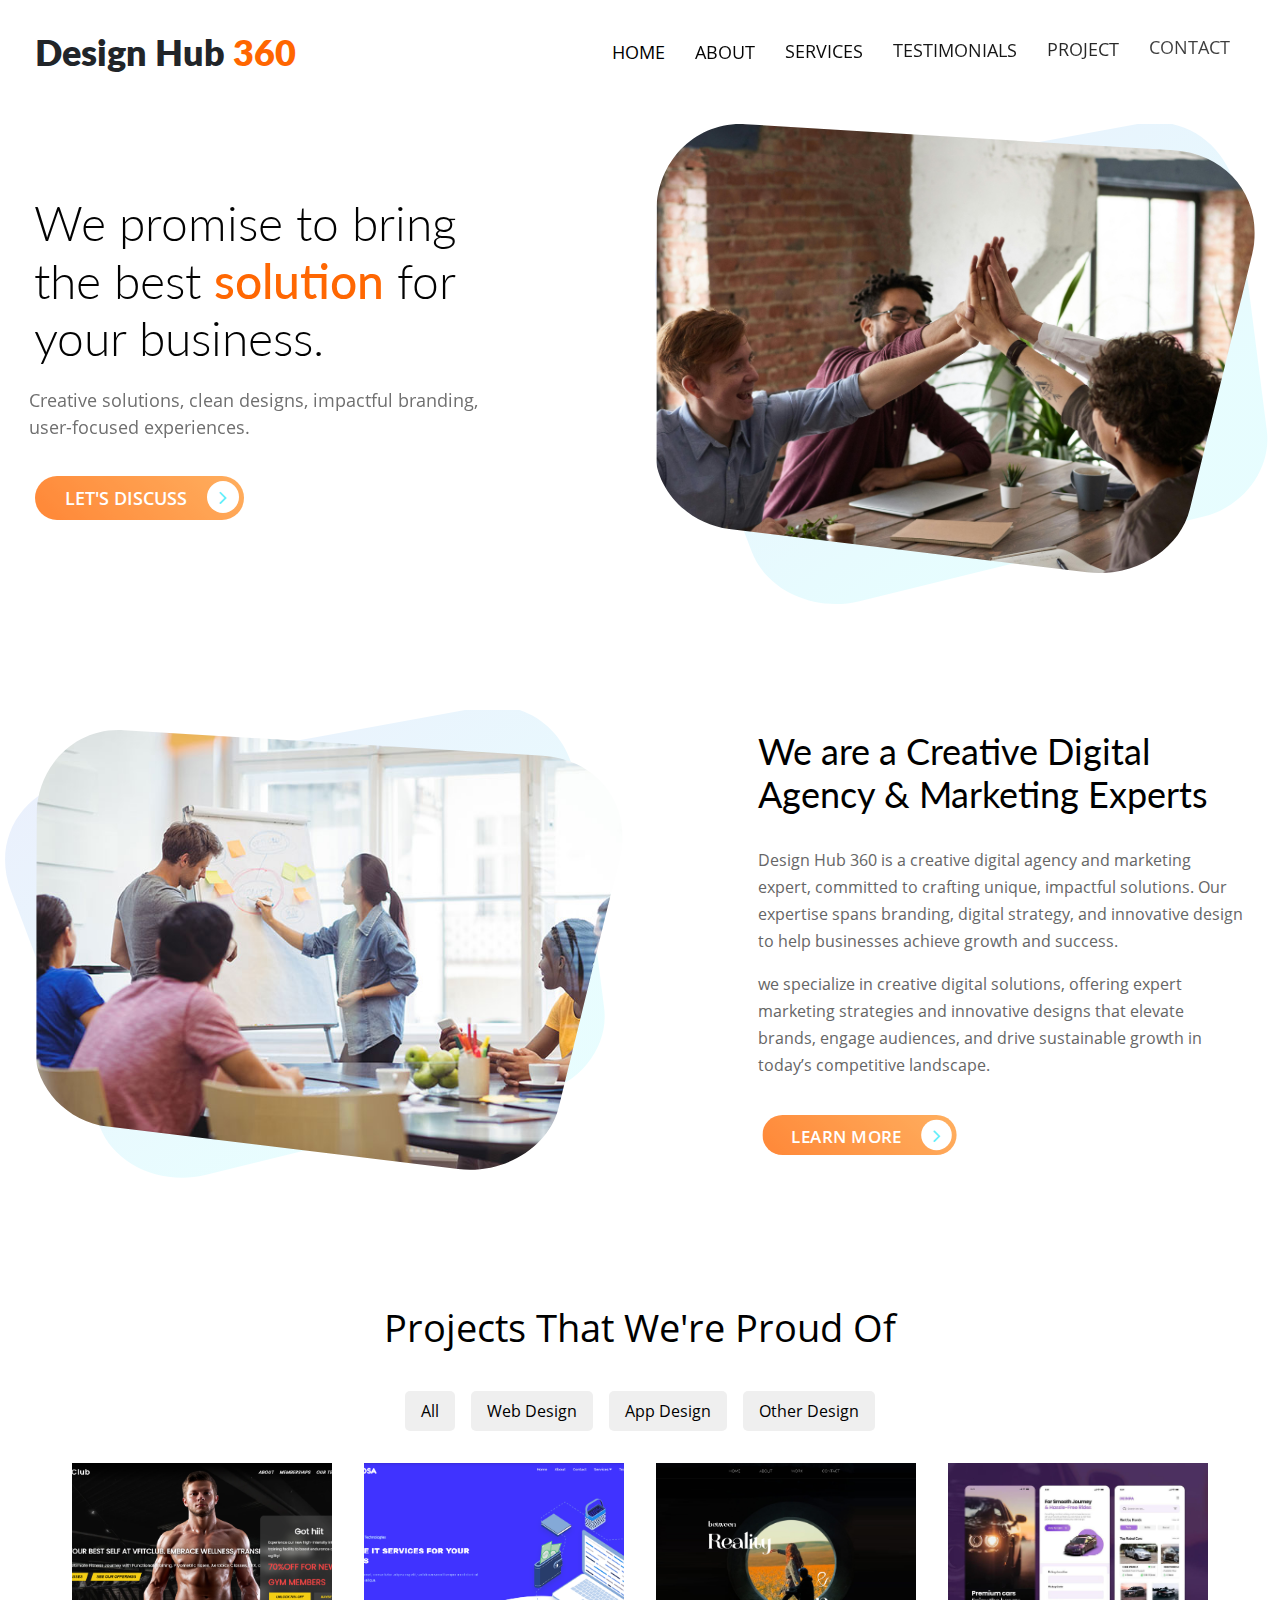
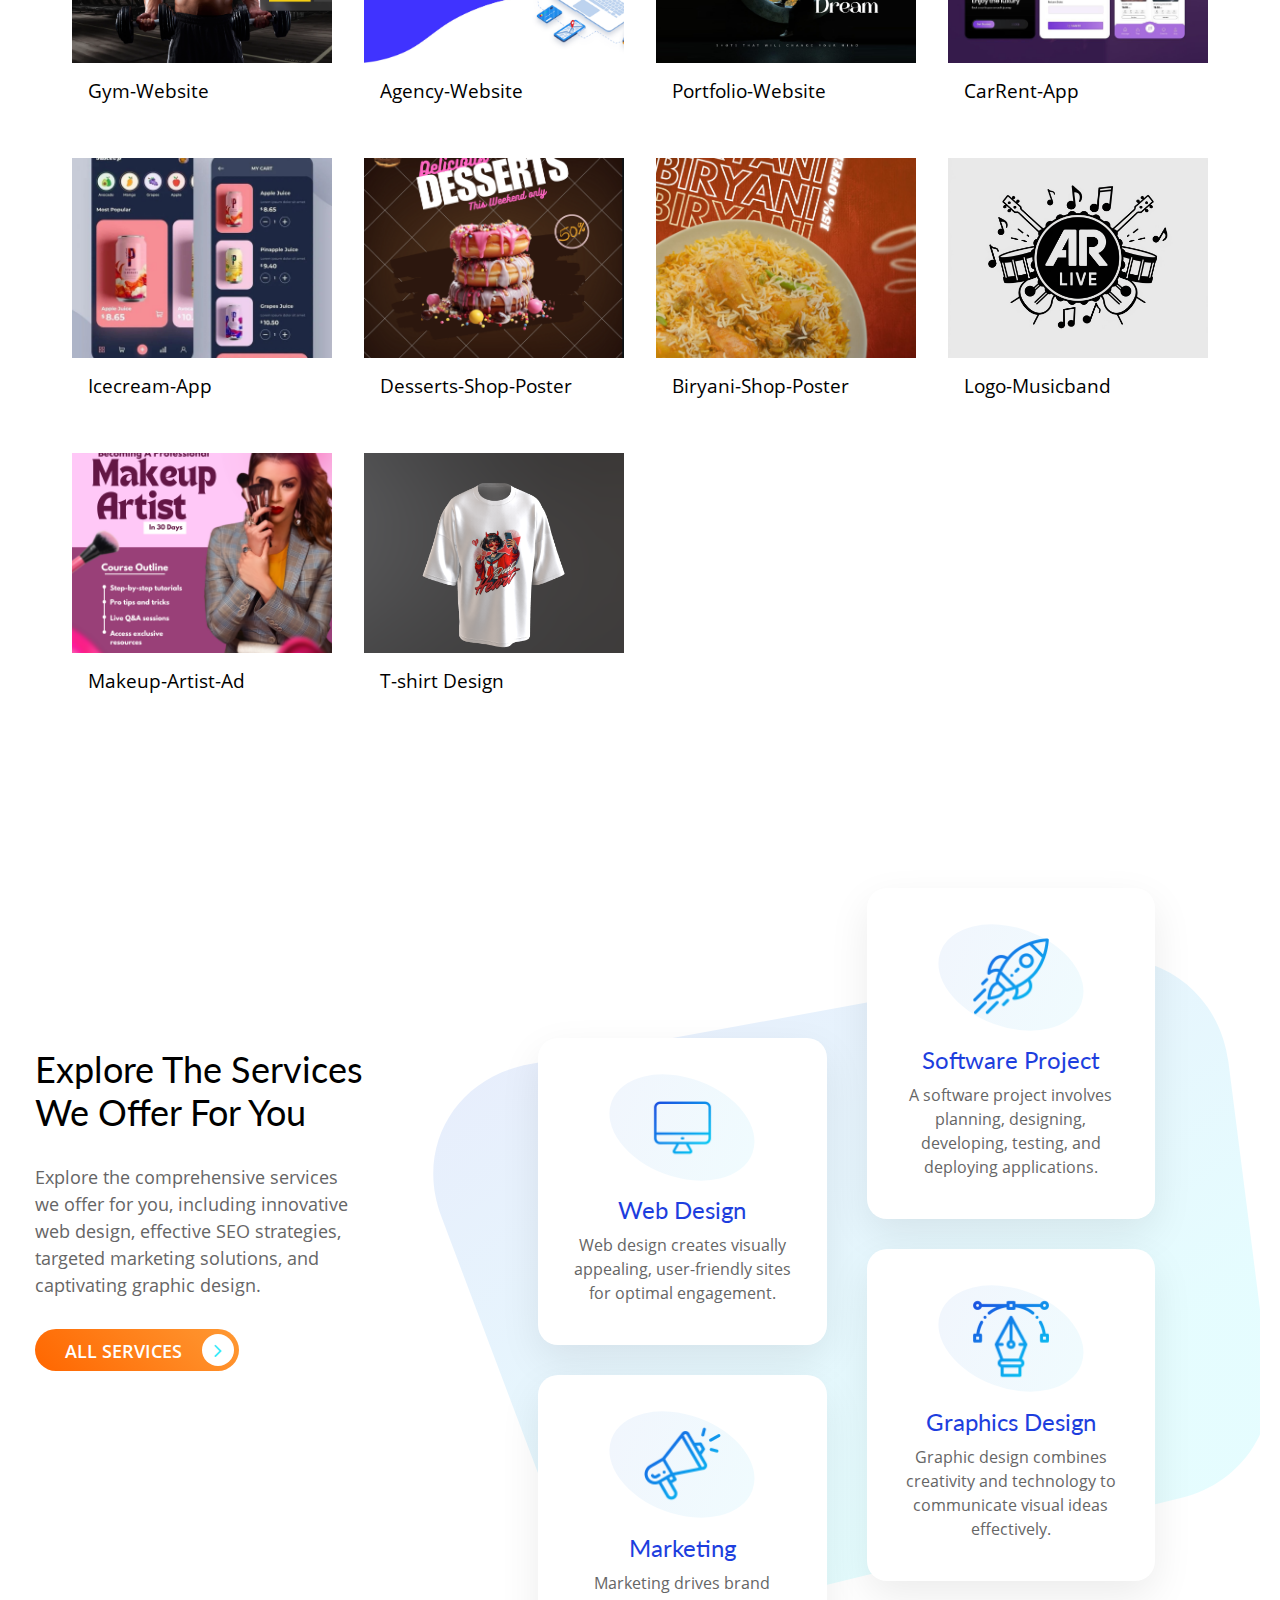
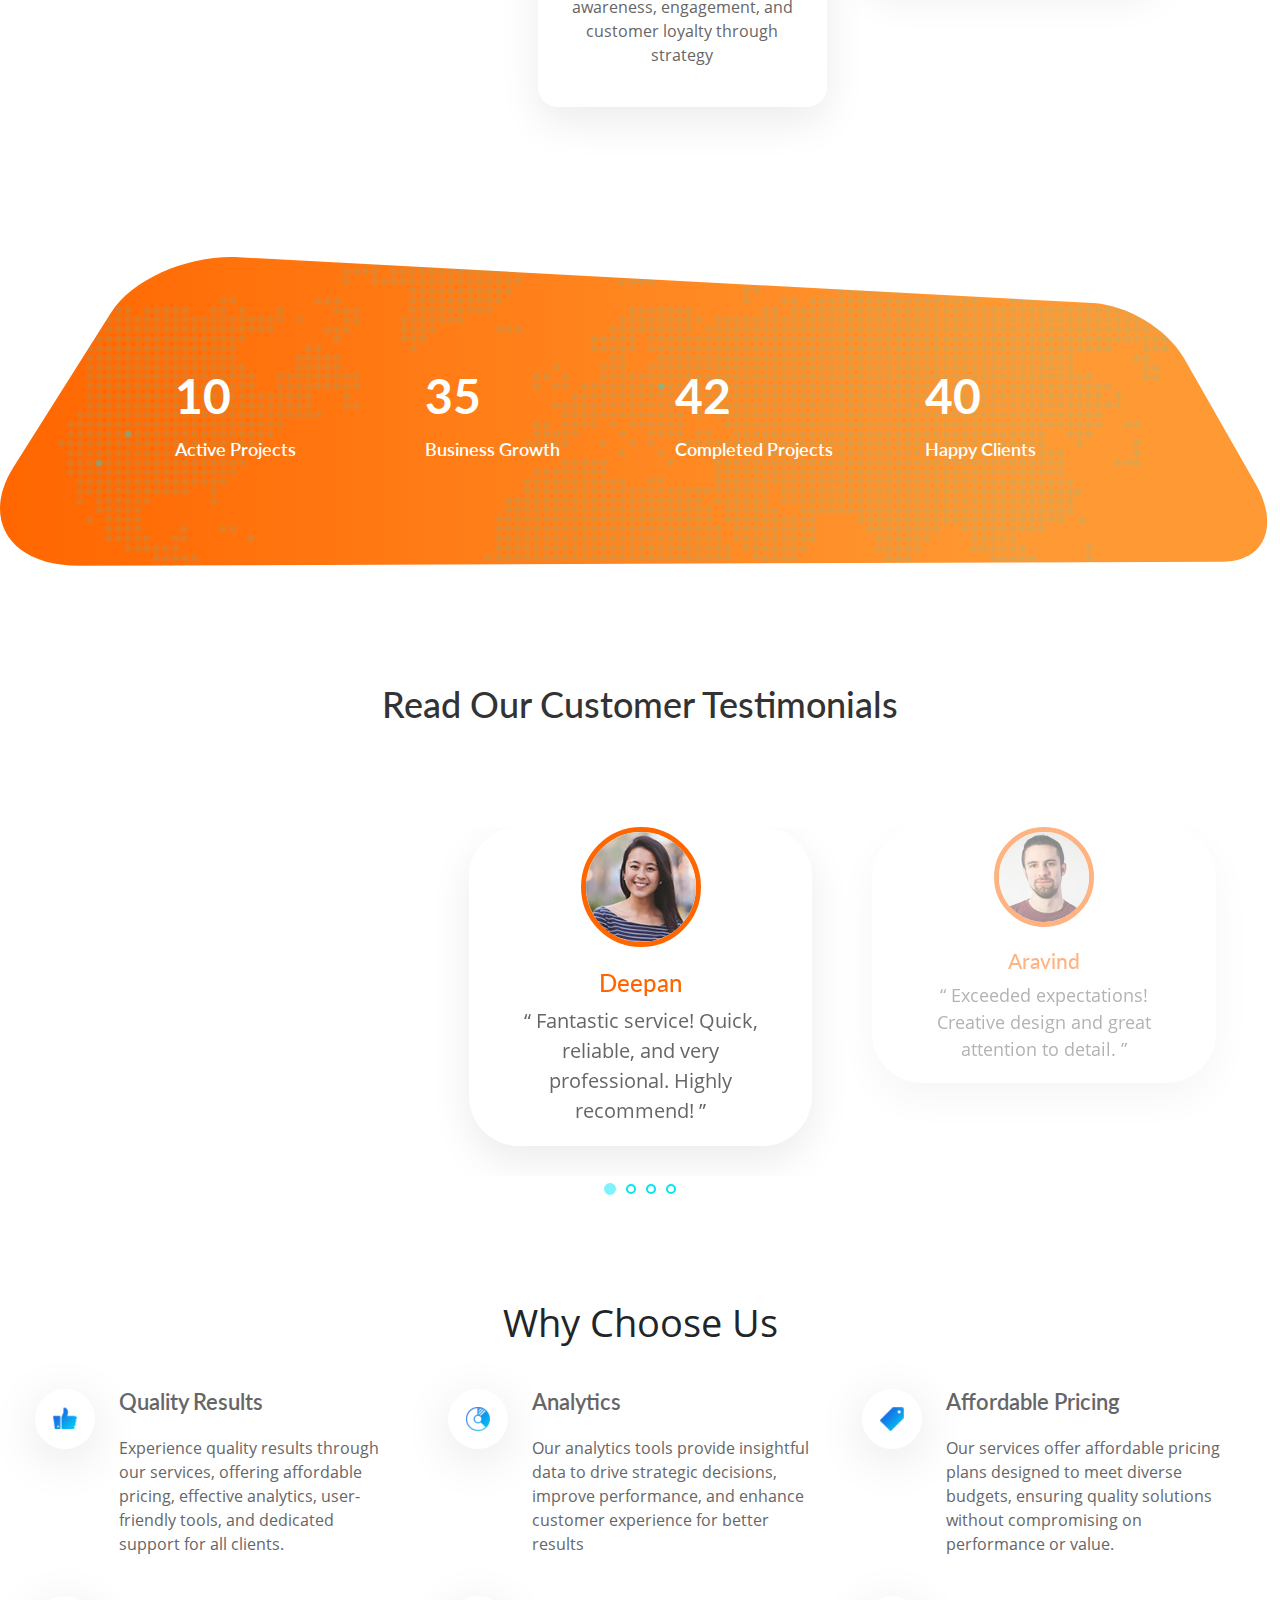
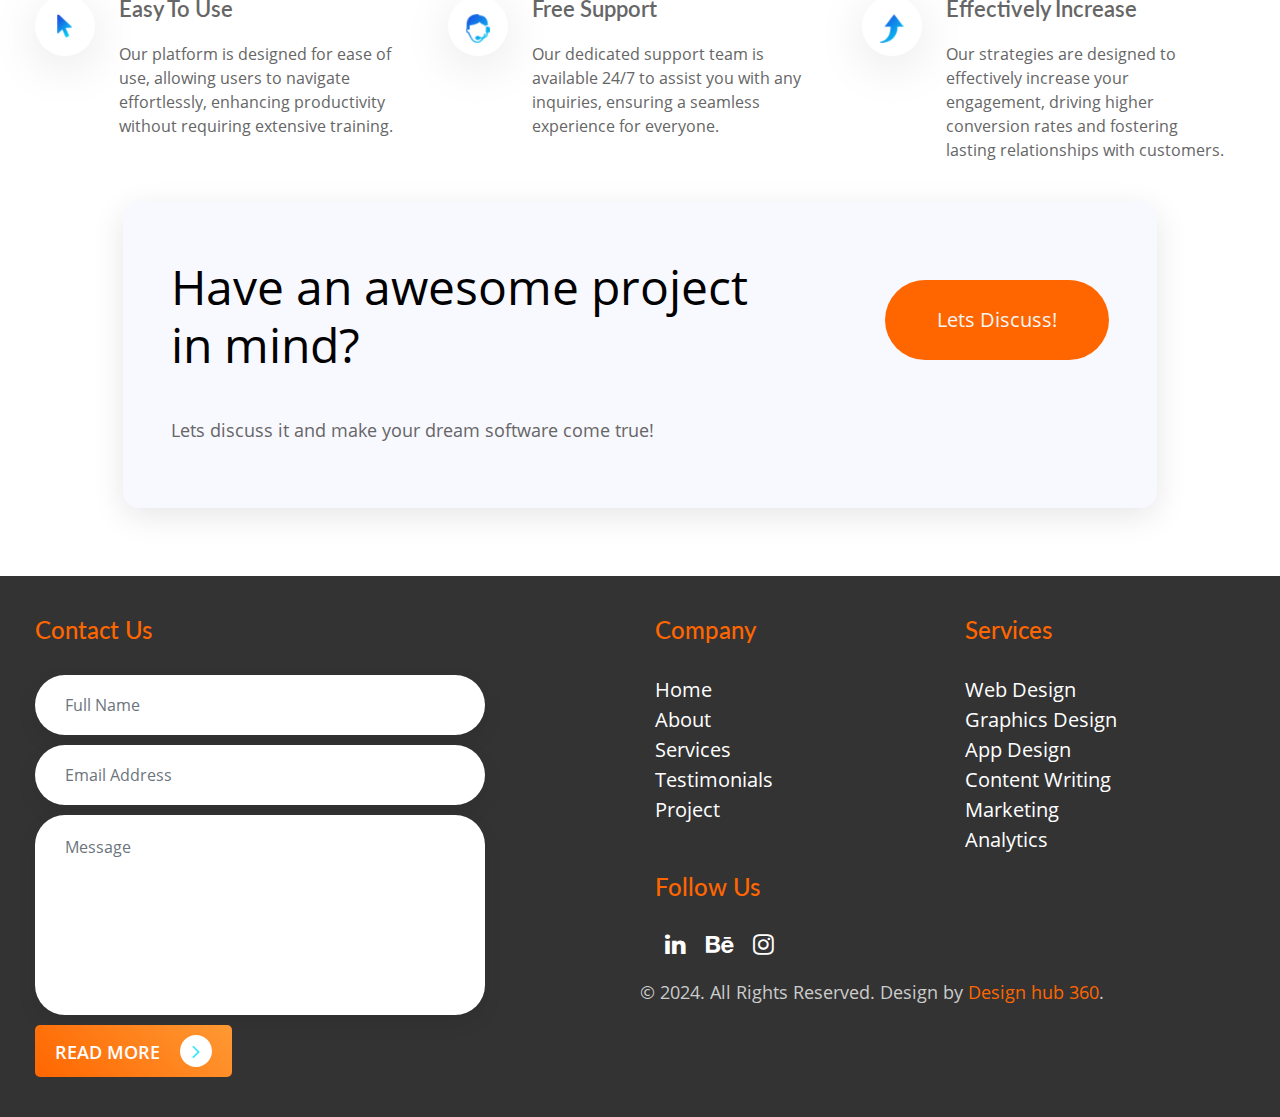
==== index.html @ f5bf8b78 "Add files via upload" ====
<!doctype html>

<html lang="en">

<head>
    <!-- Required meta tags -->
    <meta charset="utf-8">
    <meta name="viewport" content="width=device-width, initial-scale=1, shrink-to-fit=no">

    <!-- awesone fonts css-->
    <link href="css/font-awesome.css" rel="stylesheet" type="text/css">
    <!-- owl carousel css-->
    <link rel="stylesheet" href="owl-carousel/assets/owl.carousel.min.css" type="text/css">
    <!-- Bootstrap CSS -->
    <link rel="stylesheet" href="css/bootstrap.min.css">
    <!-- custom CSS -->
    <link rel="stylesheet" href="css/style.css">
    <title> Design Hub 360</title>
    <style>

    </style>
    <script>


        document.addEventListener('DOMContentLoaded', function () {
            const projects = [
                { id: 1, title: "Gym-Website", category: "web", image: "./project/gym wesbite.png", description: "Discover a reimagined fitness experience with our Gym Website, crafted by Design Hub 360 to elevate your journey. This innovative platform combines sleek design with cutting-edge functionality to make fitness accessible, personalized, and engaging. Enjoy custom workout plans that adapt to your goals, real-time progress tracking, and interactive support—all available from any device. Our seamless, intuitive design lets you navigate easily through workout routines, nutrition guides, and wellness resources, crafted by fitness experts. Connect with trainers and join a motivating community that keeps you inspired. With visual enhancements and a streamlined layout, each feature is designed to create a holistic and enjoyable fitness journey. From beginners to pros, we ensure every user feels supported, engaged, and empowered. Embrace the future of fitness with us and unlock your full potential, one step at a time!", link: "https://gym-website-rho-lemon.vercel.app/" },
                { id: 2, title: "Agency-Website", category: "web", image: "./project/angency-website.png", description: "Welcome to our Agency Website, a digital space crafted by Design Hub 360 to elevate your brand and bring your ideas to life. Our agency combines creativity and strategy, offering a full suite of services from branding and web design to digital marketing and beyond. Our team of experts is dedicated to creating tailor-made solutions that reflect your unique vision and goals. With a sleek, user-friendly design, our website showcases our innovative approach, latest projects, and a portfolio of successful client collaborations. We prioritize clear communication, timely delivery, and results-driven strategies to help your business grow. Explore our services, meet our talented team, and discover how we can bring value to your brand. Join us at Design Hub 360, where creativity meets purpose, and let’s make something extraordinary together.", link: "https://agency-website-roan.vercel.app/" },
                { id: 3, title: "Portfolio-Website", category: "web", image: "./project/port website.png", description: "Welcome to my Portfolio Website, a space where creativity meets expertise. Here, I showcase a diverse range of projects that reflect my skills in design, development, and problem-solving. Each project is a testament to my commitment to quality, innovation, and detail. You’ll find examples of web design, UI/UX solutions, and coding projects, each tailored to solve real-world challenges with a user-focused approach. With an emphasis on responsive design and seamless functionality, I strive to create experiences that engage and inspire. Explore my work, learn about my journey, and see how I can bring fresh perspectives to your next project. Let’s connect and make your vision a reality!", link: "https://portfolio-six-rust-63.vercel.app/" },
                { id: 4, title: "CarRent-App ", category: "branding", image: "./project/car rent app.jpg", description: "Welcome to our Car Rental App, your ultimate solution for convenient, affordable, and reliable transportation. Designed with user-friendliness in mind, our app lets you quickly browse, compare, and book vehicles to suit your needs, whether it’s a compact car for city drives or an SUV for weekend adventures. With a few taps, you can filter options based on budget, type, and location, all while accessing real-time availability. Our transparent pricing, flexible booking options, and 24/7 customer support make the rental process smooth and hassle-free. Integrated GPS, contactless pickup, and drop-off features enhance safety and efficiency. From spontaneous trips to business travel, our app offers a modern, secure solution to get you where you need to go—anytime, anywhere.", link: "#" },
                { id: 5, title: "Icecream-App", category: "branding", image: "./project/ice cream app.jpg", description: "Welcome to our Ice Cream App, your go-to destination for delightful frozen treats delivered right to your door! Our app offers a curated selection of artisanal flavors, from classic vanilla to unique, seasonal creations, all crafted with high-quality ingredients. With a user-friendly interface, you can browse flavors, customize your order, and track delivery in real-time. We’ve included fun features like build-your-own sundaes, exclusive limited-edition flavors, and personalized recommendations based on your taste preferences. Our loyalty program lets you earn rewards with each scoop, making every order a little sweeter. Whether you're craving a midnight snack or planning a dessert party, our app brings the joy of ice cream straight to you. Dive into a world of flavors and treat yourself anytime, anywhere!", link: "#" },
                { id: 6, title: "Desserts-Shop-Poster", category: "print", image: "./project/desserts poster.png", description: "Introducing our new Desserts Shop Poster, designed by Design Hub 360 to capture the essence of indulgence and creativity. This poster blends vibrant colors with eye-catching visuals, showcasing our irresistible treats in a fresh, modern layout that draws you in. Each dessert—from fluffy cakes to rich brownies and creamy cheesecakes—is highlighted with mouth-watering images that practically leap off the page. The design strategically places featured items and offers in a way that is both appealing and easy to navigate, ensuring customers instantly see our latest promotions like Buy 1, Get 1 Free. With stylish typography and playful accents, this poster embodies the joy of dessert, creating an inviting experience that speaks to every sweet tooth. Our unique design approach by Design Hub 360 ensures a memorable impression, making this poster perfect for attracting new customers and engaging loyal ones. Perfect for store displays, social media, and print, this design not only markets but also inspires customers to treat themselves. Step into our world of sweetness and let this poster tempt you to discover your next favorite dessert!", link: "https://www.instagram.com/p/DBkxBQWyfg2/?igsh=NGt6MGRqbmtrZWY0" },
                { id: 7, title: "Biryani-Shop-Poster", category: "print", image: "./project/birynai.jpg", description: "Introducing the new Biryani Shop Poster, designed by Design Hub 360 to bring the rich, aromatic experience of our biryanis right to your doorstep. This innovative design combines vibrant colors and bold typography, ensuring our mouth-watering biryanis grab your attention instantly. Featuring high-quality images of our signature dishes, the poster showcases the authentic flavors and textures of our aromatic rice, tender meats, and freshly blended spices. The layout is clean and modern, with easy-to-read details about our special offers, including Buy 1, Get 1 Free on select combos.The design’s innovative use of textures and visuals brings the warmth and richness of biryani to life, making it impossible to resist. Each element is carefully crafted to highlight the authenticity and tradition behind every bite. The poster also emphasizes our commitment to quality, ensuring customers feel invited to indulge in an unforgettable meal. Perfect for both in-store displays and online marketing, this poster is a great way to bring customers into our world of flavor and tradition. Satisfy your cravings and let Design Hub 360’s creativity make every meal a feast for the eyes and the taste buds!", link: "https://www.instagram.com/p/DB_KQDzyaR0/?igsh=MWpyN2tlZWU2aWVmbQ%3D%3D" },
                { id: 8, title: "Logo-Musicband", category: "print", image: "./project/music band logo.jpg", description: "Introducing our Music Band Logo, a unique design created to capture the essence of our band's energy, passion, and sound. The logo blends bold, dynamic typography with musical elements to create a modern and recognizable symbol that resonates with our audience. Its sleek, edgy design reflects our diverse genre and vibrant musical identity. Whether on stage or online, the logo is designed to stand out and make a statement, easily adaptable for merchandise, album covers, and promotional materials. With its strong visual appeal and memorable style, our logo embodies the spirit of our music and sets us apart in the industry.", link: "#" },
                { id: 9, title: "Makeup-Artist-Ad", category: "print", image: "./project/makeup poster.png", description: "Introducing the innovative Makeup Artist Ad, designed by Design Hub 360 to showcase the elegance and expertise of our makeup services. This ad blends sophisticated typography with a clean, modern layout, creating a striking visual that draws attention to your beauty transformation. Featuring vibrant images of makeup looks ranging from bridal glam to bold, creative styles, this design captures the artistry behind every brushstroke. The sleek design ensures our services are highlighted in a way that resonates with both first-timers and loyal clients. Each element is crafted to reflect the professionalism, quality, and personalized approach we bring to every client.From flawless skin to captivating eyes and lips, our ad emphasizes the attention to detail that sets us apart. With clear calls to action, special offers, and easy booking information, this ad is both informative and inspiring. Perfect for print or digital use, it’s designed to attract beauty lovers seeking an expert touch. Trust Design Hub 360’s innovative design to help elevate your brand and connect you with clients who want nothing but the best. Let your beauty shine with our expert makeup services!", link: "https://www.instagram.com/p/DB3HwntyUl7/?igsh=MWh0aG5kb3pwZThkeA%3D%3D" },
                { id: 10, title: "T-shirt Design", category: "print", image: "./project/t-shite.png", description: "Introducing our innovative T-shirt design, crafted by Design Hub 360 to blend fashion, comfort, and creativity seamlessly. This design showcases a unique, modern aesthetic with eye-catching graphics and bold typography that make a statement. Our T-shirts are made with premium, soft fabrics to ensure comfort without compromising on style. With designs that cater to all tastes—whether minimalist, graphic, or trendy—there's something for everyone. The layout incorporates dynamic elements, ensuring that each design feels fresh and contemporary while remaining versatile for everyday wear.Design Hub 360’s attention to detail is evident in every stitch, offering a perfect fit and durable print. We’ve used cutting-edge techniques to bring intricate designs to life, ensuring longevity and vibrancy. Whether for casual outings, events, or as part of a unique collection, our T-shirts stand out in both comfort and style. Experience the fusion of creativity and quality with every wear, and let your wardrobe reflect your individuality.", link: "#" },

            ];

            const projectsGrid = document.querySelector('.projects-grid');
            const filterButtons = document.querySelectorAll('.filter-button');
            const modal = document.getElementById('projectModal');
            const modalImage = document.getElementById('modalImage');
            const modalTitle = document.getElementById('modalTitle');
            const modalDescription = document.getElementById('modalDescription');
            const modalLink = document.getElementById('modalLink');
            const modalLink2 = document.getElementById('modalLink2');
            const closeModal = document.querySelector('.close');

            function renderProjects(filter = 'all') {
                projectsGrid.innerHTML = '';
                projects.forEach(project => {
                    if (filter === 'all' || project.category === filter) {
                        const projectCard = document.createElement('div');

                        projectCard.innerHTML = `
                        <img src="${project.image}" alt="${project.title}" style="width: 100%; height: 200px; object-fit: cover;">
                        <h3 style="padding: 1rem; font-size: 1.2rem; color: black;">${project.title}</h3>
                    `;
                        projectCard.addEventListener('click', () => openModal(project));
                        projectCard.addEventListener('mouseover', () => {
                            projectCard.style.transform = 'translateY(-5px)';
                        });
                        projectCard.addEventListener('mouseout', () => {
                            projectCard.style.transform = 'translateY(0)';
                        });
                        projectsGrid.appendChild(projectCard);
                    }
                });
            }

            function openModal(project) {
                modalImage.src = project.image;
                modalImage.alt = project.title;
                modalTitle.textContent = project.title;
                modalDescription.textContent = project.description;
                modalLink.href = project.link;
                modalLink2.href = project.link;
                modal.style.display = 'block';
            }

            filterButtons.forEach(button => {
                button.addEventListener('click', () => {
                    filterButtons.forEach(btn => btn.classList.remove('active'));
                    button.classList.add('active');
                    renderProjects(button.getAttribute('data-filter'));
                });
            });

            closeModal.addEventListener('click', () => {
                modal.style.display = 'none';
            });

            window.addEventListener('click', (event) => {
                if (event.target === modal) {
                    modal.style.display = 'none';
                }
            });

            // Initial render
            renderProjects();

            // Add hover effect to filter buttons
            filterButtons.forEach(button => {
                button.addEventListener('click', () => {
                    button.style.backgroundColor = '#ff6600';
                    button.style.color = 'white';
                });
                button.addEventListener('mouseleave', () => {
                    button.style.backgroundColor = 'white';
                    button.style.color = 'black';
                });

            });


            // Responsive design adjustments
            function adjustForMobile() {
                if (window.innerWidth <= 768) {
                    document.querySelector('.projects-grid').style.gridTemplateColumns = 'repeat(auto-fill, minmax(200px, 1fr))';
                    document.querySelector('#projectModal > div').style.flexDirection = 'column';
                    document.querySelector('#projectModal > div > div:first-child').style.maxWidth = '100%';
                    document.querySelector('#modalImage').style.maxHeight = '300px';
                } else {
                    document.querySelector('.projects-grid').style.gridTemplateColumns = 'repeat(auto-fill, minmax(250px, 1fr))';
                    document.querySelector('#projectModal > div').style.flexDirection = 'row';
                    document.querySelector('#projectModal > div > div:first-child').style.maxWidth = '50%';
                    document.querySelector('#modalImage').style.maxHeight = 'none';
                }
            }

            window.addEventListener('resize', adjustForMobile);
            adjustForMobile(); // Call once on load
        });
        document.addEventListener("DOMContentLoaded", function () {
            gsap.registerPlugin(ScrollTrigger);

            // Target elements for animation
            const servicesSection = document.getElementById('services');
            const title = servicesSection.querySelector('h2');
            const description = servicesSection.querySelector('p');
            const cards = servicesSection.querySelectorAll('.card');

            // Animation for the title and description
            gsap.from([title, description], {
                scrollTrigger: {
                    trigger: servicesSection,
                    start: "top 80%", // Animation starts when the top of the section hits 80% of the viewport
                    end: "top 30%", // Animation ends when the top of the section hits 30% of the viewport
                    scrub: true, // Smoothly animate based on scroll position
                },

            });

            // Animation for the cards
            cards.forEach((card, index) => {
                gsap.from(card, {
                    scrollTrigger: {
                        trigger: card,
                        start: "top 80%",
                        end: "top 30%",
                        scrub: true,
                    },
                    y: 50,
                    opacity: 0,
                    duration: 1,
                    delay: index * 0.1 // Staggering the animation for each card
                });
            });
        });

        document.addEventListener("DOMContentLoaded", function () {
            // Register ScrollTrigger plugin
            gsap.registerPlugin(ScrollTrigger);

            // Function to create animation for elements
            function createAnimation(selector, animationProps) {
                gsap.from(selector, {
                    ...animationProps,
                    scrollTrigger: {
                        trigger: selector,
                        start: "top 80%", // Start animation when the element hits 80% of the viewport height
                        end: "top 30%",   // End animation when the element reaches 30% of the viewport height
                        toggleActions: "play none none reverse", // Play on enter, reverse on leave
                        markers: false // Set to true if you want to see the trigger points for debugging
                    }
                });
            }

            // Animation for the image in the "We promise to bring the best solution for your business" section
            createAnimation(".svg__image", {
                duration: 1.5,
                scale: 0,
                opacity: 0,
                ease: "back.out(1.7)",
                stagger: 0.3
            });

            // Animation for the "Projects That We're Proud Of" section heading
            createAnimation("h2", {
                duration: 1,
                y: -50,
                opacity: 0,
                ease: "power2.out"
            });

            // Animation for project cards (both images and text)
            const projectCards = document.querySelectorAll('.projects-grid .project-card');
            projectCards.forEach((card, index) => {
                createAnimation(card, {
                    duration: 0.5,
                    y: 50,
                    opacity: 0,
                    delay: index * 0.1,
                    ease: "power2.out"
                });

                // Animate images within each project card
                const projectImage = card.querySelector('.project-image'); // Adjust selector based on your structure
                createAnimation(projectImage, {
                    duration: 0.5,
                    y: 30,
                    opacity: 0,
                    ease: "power2.out",
                    delay: index * 0.1 // Delay based on the card index
                });

                // Animate text within each project card
                const projectText = card.querySelector('.project-text'); // Adjust selector based on your structure
                createAnimation(projectText, {
                    duration: 0.5,
                    y: 30,
                    opacity: 0,
                    ease: "power2.out",
                    delay: index * 0.1 // Delay based on the card index
                });
            });

            // Optional: Animation for any additional images and text elements
            const additionalElements = document.querySelectorAll('.additional-element'); // Replace with your actual selector
            additionalElements.forEach((element) => {
                createAnimation(element, {
                    duration: 1,
                    y: 50,
                    opacity: 0,
                    ease: "power2.out"
                });
            });
        });



        document.addEventListener("DOMContentLoaded", function () {
            // Animation for the SVG Background path
            gsap.from(".back-bg path", {
                duration: 2,
                opacity: 0,
                y: -50,
                ease: "power2.out",
                stagger: 0.2,
                scrollTrigger: {
                    trigger: ".back-bg",
                    start: "top 80%",
                    toggleActions: "play none play none" // Replay animation on re-entry
                }
            });

            // Animation for text in the banner
            gsap.from(".gtco-banner-area h1", {
                duration: 1.5,
                opacity: 0,
                x: -100,
                ease: "power2.out",
                scrollTrigger: {
                    trigger: ".gtco-banner-area",
                    start: "top 75%",
                    toggleActions: "play none play none"
                }
            });

            gsap.from(".gtco-banner-area p", {
                duration: 1.5,
                opacity: 0,
                x: -100,
                delay: 0.3,
                ease: "power2.out",
                scrollTrigger: {
                    trigger: ".gtco-banner-area",
                    start: "top 75%",
                    toggleActions: "play none play none"
                }
            });

            // Animation for the "Let's Discuss" button
            gsap.from(".cta-button", {
                duration: 1,
                scale: 0.8,
                opacity: 0,
                delay: 0.6,
                ease: "bounce.out",
                scrollTrigger: {
                    trigger: ".cta-button",
                    start: "top 80%",
                    toggleActions: "play none play none"
                }
            });

            // Animation for the navbar
            gsap.from("#gtco-main-nav .navbar-brand", {
                duration: 1,
                opacity: 0,
                y: -20,
                ease: "power1.out",
                scrollTrigger: {
                    trigger: "#gtco-main-nav",
                    start: "top 90%",
                    toggleActions: "play none play none"
                }
            });

            gsap.from("#gtco-main-nav .nav-item", {
                duration: 1,
                opacity: 0,
                y: -20,
                stagger: 0.1,
                delay: 0.2,
                ease: "power1.out",
                scrollTrigger: {
                    trigger: "#gtco-main-nav",
                    start: "top 90%",
                    toggleActions: "play none play none"
                }
            });

            // Animation for the services section
            gsap.from("#services .cover", {
                duration: 1.5,
                opacity: 0,
                x: 100,
                ease: "power2.out",
                scrollTrigger: {
                    trigger: "#services",
                    start: "top 80%",
                    toggleActions: "play none play none" // Replay animation on re-entry
                }
            });
        });
        // Function to animate each number in view
        function animateCountingNumbers() {
            const counters = document.querySelectorAll('.card-title');
            counters.forEach(counter => {
                const target = +counter.textContent; // Get the target number from text content
                counter.textContent = '0'; // Start from 0

                const updateCounter = () => {
                    const current = +counter.textContent;
                    const increment = target / 100; // Define the speed

                    if (current < target) {
                        counter.textContent = Math.ceil(current + increment);
                        setTimeout(updateCounter, 20); // Call the function every 20ms
                    } else {
                        counter.textContent = target; // Set the final target value
                    }
                };

                updateCounter();
            });
        }

        // Function to trigger animation on scroll
        function triggerCounterOnScroll() {
            const section = document.querySelector('.gtco-numbers-block');
            const sectionTop = section.getBoundingClientRect().top;
            const windowHeight = window.innerHeight;

            if (sectionTop < windowHeight) {
                animateCountingNumbers(); // Start animation when the section is in view
                window.removeEventListener('scroll', triggerCounterOnScroll); // Trigger only once
            }
        }

        // Add scroll event listener
        window.addEventListener('scroll', triggerCounterOnScroll);





    </script>


</head>
<nav class="navbar navbar-expand-lg navbar-light bg-light bg-transparent" id="gtco-main-nav">
    <div class="container">
        <a class="navbar-brand">
            Design Hub <span class="highlight orange">360</span>
        </a>
        <button class="navbar-toggler" data-target="#my-nav" onclick="myFunction(this)" data-toggle="collapse">
            <span class="bar1"></span> <span class="bar2"></span> <span class="bar3"></span>
        </button>
        <div id="my-nav" class="collapse navbar-collapse justify-content-end"> <!-- Added 'justify-content-end' -->
            <ul class="navbar-nav">
                <li class="nav-item"><a class="nav-link" href="#">Home</a></li>
                <li class="nav-item"><a class="nav-link" href="#about">About</a></li>
                <li class="nav-item"><a class="nav-link" href="#services">Services</a></li>
                <li class="nav-item"><a class="nav-link" href="#Testimonials">Testimonials</a></li>
                <li class="nav-item"><a class="nav-link" href="#Project">Project</a></li>
                <li class="nav-item"><a class="nav-link" href="#contact">Contact</a></li>

            </ul>
        </div>
    </div>
</nav>


<div class="container-fluid gtco-banner-area">
    <div class="container">
        <div class="row">
            <div class="col-md-6">
                <h1>We promise to bring the best <span style="color: #ff6600">solution</span> for your business.</h1>
                <p>Creative solutions, clean designs, impactful branding, user-focused experiences.</p>
                <a href="https://docs.google.com/forms/d/e/1FAIpQLScSpGqwsP4QJ9YSiSY-jrWWw0geD2yRI0uPI_0xb63rrR2rUQ/viewform" class="cta-button"
                    style="background: linear-gradient(45deg, #ff6600, #ff9933); color: white;">Let's Discuss <i
                        class="fa fa-angle-right" aria-hidden="true"></i></a>
            </div>
            <div class="col-md-6">
                <div class="card">
                    <!-- SVG Background for Header -->
                    <svg class="back-bg" width="120%" viewBox="0 0 900 700" style="position:absolute; z-index: -1">
                        <defs>
                            <linearGradient id="PSgrad_01" x1="64.279%" x2="0%" y1="76.604%" y2="0%">
                                <stop offset="0%" stop-color="rgb(1,230,248)" stop-opacity="1" />
                                <stop offset="100%" stop-color="rgb(29,62,222)" stop-opacity="1" />
                            </linearGradient>
                        </defs>
                        <path fill-rule="evenodd" opacity="0.102" fill="url(#PSgrad_01)"
                            d="M616.656,2.494 L89.351,98.948 C19.867,111.658 -16.508,176.639 7.408,240.130 L122.755,546.348 C141.761,596.806 203.597,623.407 259.843,609.597 L697.535,502.126 C748.221,489.680 783.967,441.432 777.751,392.742 L739.837,95.775 C732.096,35.145 677.715,-8.675 616.656,2.494 Z" />
                    </svg>
                    <svg width="120%" viewBox="0 0 700 500">
                        <clipPath id="clip-path-header">
                            <path
                                d="M89.479,0.180 L512.635,25.932 C568.395,29.326 603.115,76.927 590.357,129.078 L528.827,380.603 C518.688,422.048 472.661,448.814 427.190,443.300 L73.350,400.391 C32.374,395.422 -0.267,360.907 -0.002,322.064 L1.609,85.154 C1.938,36.786 40.481,-2.801 89.479,0.180 Z">
                            </path>
                        </clipPath>
                        <image clip-path="url(#clip-path-header)" xlink:href="images/banner-img.jpg" width="100%"
                            height="465" class="svg__image"></image>
                    </svg>

                </div>
            </div>
        </div>
    </div>
</div>

<div class="container-fluid gtco-feature">
    <div class="container">
        <div class="row">
            <div class="col-md-7">
                <div class="cover">
                    <div class="card">
                        <svg class="back-bg" width="100%" viewBox="0 0 900 700" style="position:absolute; z-index: -1">
                            <defs>
                                <linearGradient id="PSgrad_01" x1="64.279%" x2="0%" y1="76.604%" y2="0%">
                                    <stop offset="0%" stop-color="rgb(1,230,248)" stop-opacity="1" />
                                    <stop offset="100%" stop-color="rgb(29,62,222)" stop-opacity="1" />
                                </linearGradient>
                            </defs>
                            <path fill-rule="evenodd" opacity="0.102" fill="url(#PSgrad_01)"
                                d="M616.656,2.494 L89.351,98.948 C19.867,111.658 -16.508,176.639 7.408,240.130 L122.755,546.348 C141.761,596.806 203.597,623.407 259.843,609.597 L697.535,502.126 C748.221,489.680 783.967,441.432 777.751,392.742 L739.837,95.775 C732.096,35.145 677.715,-8.675 616.656,2.494 Z" />
                        </svg>
                        <!-- *************-->

                        <svg width="100%" viewBox="0 0 700 500">
                            <clipPath id="clip-path">
                                <path
                                    d="M89.479,0.180 L512.635,25.932 C568.395,29.326 603.115,76.927 590.357,129.078 L528.827,380.603 C518.688,422.048 472.661,448.814 427.190,443.300 L73.350,400.391 C32.374,395.422 -0.267,360.907 -0.002,322.064 L1.609,85.154 C1.938,36.786 40.481,-2.801 89.479,0.180 Z">
                                </path>
                            </clipPath>
                            <!-- xlink:href for modern browsers, src for IE8- -->
                            <image clip-path="url(#clip-path)" xlink:href="images/learn-img.jpg" width="100%"
                                height="465" class="svg__image"></image>
                        </svg>
                    </div>
                </div>
            </div>

            <div class="col-md-5" id="about">
                <h2> We are a Creative Digital
                    Agency & Marketing Experts </h2>
                <p><small>Design Hub 360 is a creative digital agency and marketing expert, committed to crafting
                        unique,
                        impactful solutions. Our expertise spans branding, digital strategy, and innovative design to
                        help
                        businesses achieve growth and success.</small> </p>
                <p>
                    <small> we specialize in creative digital solutions, offering expert marketing strategies and
                        innovative designs that elevate brands, engage audiences, and drive sustainable growth in
                        today’s competitive landscape.
                    </small>
                </p>
                <a href="#" class="cta-button"
                    style="background: linear-gradient(45deg, #ff6600, #ff9933); color: white;">Learn More <i
                        class="fa fa-angle-right" aria-hidden="true"></i></a>
            </div>
        </div>
    </div>
</div>



<br>
<br>
<div style="max-width: 1200px; margin: 0 auto; padding: 2rem;" id="Project">
    <h2 style="font-size: 38px; font-weight: 500;  color: black; margin-bottom: 1rem; text-align: center;">Projects That
        We're Proud Of</h2>
    <br>

    <div style="display: flex; justify-content: center; gap: 1rem; margin-bottom: 2rem; flex-wrap: wrap;">
        <button class="filter-button active" data-filter="all"
            style="padding: 0.5rem 1rem;  color: black; border: none; border-radius: 5px; cursor: pointer;  transition: background-color 0.3s ease;   ">All</button>
        <button class="filter-button" data-filter="web"
            style="padding: 0.5rem 1rem;  color: black; border: none; border-radius: 5px; cursor: pointer; transition: background-color 0.3s ease;">Web
            Design</button>
        <button class="filter-button" data-filter="branding"
            style="padding: 0.5rem 1rem;  color: black; border: none; border-radius: 5px; cursor: pointer; transition: background-color 0.3s ease;">App
            Design</button>
        <button class="filter-button" data-filter="print"
            style="padding: 0.5rem 1rem;color: black; border: none; border-radius: 5px; cursor: pointer; transition: background-color 0.3s ease;">Other
            Design</button>
    </div>
    <div class="projects-grid"
        style="display: grid; grid-template-columns: repeat(auto-fill, minmax(250px, 1fr)); gap: 2rem;">
        <!-- Project cards will be dynamically added here -->
    </div>
</div>

<div id="projectModal"
    style="display: none; position: fixed; z-index: 1000; left: 0; top: 0; width: 100%; height: 100%; background-color: rgba(0, 0, 0, 0.5);">
    <div
        style="background-color: white; margin: 5% auto; border-radius: 10px; max-width: 90%; position: relative; display: flex; flex-wrap: wrap; overflow: hidden; transition: all 0.3s ease;">

        <!-- Image Section -->
        <div style="flex: 1; max-width: 50%; padding: 1rem;">
            <a id="modalLink2" href="#" target="_blank"><img id="modalImage" src="" alt=""
                    style="width: 100%; height: auto; object-fit: cover;">
            </a>
        </div>

        <!-- Content Section -->
        <div style="flex: 1; padding: 2rem; min-width: 300px; overflow-y: auto; max-height: 70vh;">
            <span class="close"
                style="position: absolute; right: 1rem; top: 0.5rem; font-size: 2rem; cursor: pointer; color: #333;">&times;</span>
            <h2 id="modalTitle" style="color:black; margin-bottom: 1rem; font-size: 2rem;"></h2>
            <h4 style="color:black; margin-bottom: 1rem; font-size: 1.2rem;">About: <h5
                    style="color:black; margin-bottom: 1rem; font-size: 1.0rem;">(To preview the project, click on the
                    image)</h5>
            </h4>

            <p id="modalDescription" style="margin-bottom: 1rem; font-size: 1rem;"></p>
            <a id="modalLink" href="#" target="_blank"
                style="display: inline-block; padding: 0.5rem 1rem; background-color: #ff6600; color: white; text-decoration: none; border-radius: 5px; transition: background-color 0.3s ease; font-size: 1.2rem; margin-top: 1rem;">
                View Project</a>
        </div>
    </div>
</div>

<style>
    /* Media query for smaller screens */
    @media (max-width: 768px) {
        #projectModal div {
            flex-direction: column;
            max-width: 90%;
            margin: 10% auto;
        }

        #modalImage {
            margin-top: -2rem;
            height: 300px;
            /* Set a fixed height for images */
        }

        #modalTitle {
            margin-top: -2rem;
            font-size: 1.3rem;
            /* Smaller font size for the title */
        }

        #modalDescription {
            font-size: 1px;
            /* Smaller font size for the description */
        }

        #modalLink {
            font-size: 1rem;
            /* Smaller font size for the button */
            margin-top: 4rem;
            /* Ensure the button is spaced properly */
        }

        /* Make the content section scrollable if needed */
        #projectModal div:nth-child(2) {
            max-height: 70vh;
            /* Allow enough space for the content */
            overflow-y: auto;
            /* Enable scrolling if content overflows */
            padding-bottom: 40px;
            /* Ensure space for the button at the bottom */
        }

        /* Ensure the button stays at the bottom of the modal */
        #modalLink {
            position: relative;
            margin-top: 0rem;
        }

        /* Add some padding to the modal container to ensure content isn't cut off */
        #projectModal {
            padding-top: 20px;
        }
    }

    /* Media query for extra small screens (phones in portrait mode) */
    @media (max-width: 480px) {
        #projectModal div {
            margin: 5% auto;
            max-width: 95%;
        }

        #modalImage {
            height: 250px;
            /* Smaller images on mobile */
        }

        #modalTitle {
            font-size: 1rem;
            /* Smaller font size for the title */
        }

        #modalDescription {
            font-size: 0.7rem;
            /* Smaller font size for the description */
        }

        #modalLink {
            font-size: 0.9rem;
            /* Smaller font size for the button */
            margin-top: 1rem;
            width: calc(100% - 2rem);
            /* Full width minus padding */
        }

        /* Make the content section scrollable if needed */
        #projectModal div:nth-child(2) {
            max-height: 70vh;
            /* Allow enough space for the content */
            overflow-y: auto;
            /* Enable scrolling if content overflows */
            padding-bottom: 60px;
            /* Ensure space for the button at the bottom */
        }

        /* Add some padding to the modal container to ensure content isn't cut off */
        #projectModal {
            padding-top: 10px;
        }
    }
</style>




<div class="container-fluid gtco-features" id="services">
    <div class="container">
        <div class="row">
            <div class="col-lg-4">
                <h2> Explore The Services<br />
                    We Offer For You </h2>
                <p> Explore the comprehensive services we offer for you, including innovative web design, effective SEO
                    strategies, targeted marketing solutions, and captivating graphic design. </p>
                <a href="https://docs.google.com/forms/d/e/1FAIpQLScSpGqwsP4QJ9YSiSY-jrWWw0geD2yRI0uPI_0xb63rrR2rUQ/viewform">All Services <i class="fa fa-angle-right" aria-hidden="true"></i></a>
            </div>
            <div class="col-lg-8">
                <svg id="bg-services" width="100%" viewBox="0 0 1000 800">
                    <defs>
                        <linearGradient id="PSgrad_02" x1="64.279%" x2="0%" y1="76.604%" y2="0%">
                            <stop offset="0%" stop-color="rgb(1,230,248)" stop-opacity="1" />
                            <stop offset="100%" stop-color="rgb(29,62,222)" stop-opacity="1" />
                        </linearGradient>
                    </defs>
                    <path fill-rule="evenodd" opacity="0.102" fill="url(#PSgrad_02)"
                        d="M801.878,3.146 L116.381,128.537 C26.052,145.060 -21.235,229.535 9.856,312.073 L159.806,710.157 C184.515,775.753 264.901,810.334 338.020,792.380 L907.021,652.668 C972.912,636.489 1019.383,573.766 1011.301,510.470 L962.013,124.412 C951.950,45.594 881.254,-11.373 801.878,3.146 Z" />
                </svg>
                <div class="row">
                    <div class="col">
                        <div class="card text-center">
                            <div class="oval"><img class="card-img-top" src="images/web-design.png" alt=""></div>
                            <div class="card-body">
                                <h3 class="">Web Design</h3>
                                <p class="card-text">Web design creates visually appealing, user-friendly sites for
                                    optimal engagement.</p>
                            </div>
                        </div>
                        <div class="card text-center">
                            <div class="oval"><img class="card-img-top" src="images/marketing.png" alt=""></div>
                            <div class="card-body">
                                <h3 class="">Marketing</h3>
                                <p class="card-text">Marketing drives brand awareness, engagement, and customer loyalty
                                    through strategy</p>
                            </div>
                        </div>
                    </div>
                    <div class="col">
                        <div class="card text-center">
                            <div class="oval"><img class="card-img-top" src="images/seo.png" alt=""></div>
                            <div class="card-body">
                                <h3 class="">Software Project</h3>
                                <p class="card-text">A software project involves planning, designing, developing,
                                    testing, and deploying applications.</p>
                            </div>
                        </div>
                        <div class="card text-center">
                            <div class="oval"><img class="card-img-top" src="images/graphics-design.png" alt="">
                            </div>
                            <div class="card-body">
                                <h3 class="">Graphics Design</h3>
                                <p class="card-text">Graphic design combines creativity and technology to communicate
                                    visual ideas effectively.</p>
                            </div>
                        </div>
                    </div>
                </div>
            </div>
        </div>
    </div>
</div>
<div class="container-fluid gtco-numbers-block">
    <div class="container">
        <svg width="100%" viewBox="0 0 1600 400">
            <defs>
                <linearGradient id="PSgrad_03" x1="80.279%" x2="0%" y2="0%">
                    <stop offset="0%" stop-color="#ff9933" stop-opacity="1" />
                    <stop offset="100%" stop-color=" #ff6600" stop-opacity="1" />

                </linearGradient>

            </defs>


            <path fill-rule="evenodd" fill="url(#PSgrad_03)"
                d="M98.891,386.002 L1527.942,380.805 C1581.806,380.610 1599.093,335.367 1570.005,284.353 L1480.254,126.948 C1458.704,89.153 1408.314,59.820 1366.025,57.550 L298.504,0.261 C238.784,-2.944 166.619,25.419 138.312,70.265 L16.944,262.546 C-24.214,327.750 12.103,386.317 98.891,386.002 Z">
            </path>

            <clipPath id="ctm" fill="none">
                <path
                    d="M98.891,386.002 L1527.942,380.805 C1581.806,380.610 1599.093,335.367 1570.005,284.353 L1480.254,126.948 C1458.704,89.153 1408.314,59.820 1366.025,57.550 L298.504,0.261 C238.784,-2.944 166.619,25.419 138.312,70.265 L16.944,262.546 C-24.214,327.750 12.103,386.317 98.891,386.002 Z">
                </path>
            </clipPath>

            <!-- xlink:href for modern browsers, src for IE8- -->
            <image clip-path="url(#ctm)" xlink:href="images/word-map.png" height="800px" width="100%"
                class="svg__image">

            </image>

        </svg>
        <div class="row">
            <div class="col-3">
                <div class="card">
                    <div class="card-body">
                        <h5 class="card-title">10</h5>
                        <p class="card-text">Active Projects</p>
                    </div>
                </div>
            </div>
            <div class="col-3">
                <div class="card">
                    <div class="card-body">
                        <h5 class="card-title">35</h5>
                        <p class="card-text">Business Growth</p>
                    </div>
                </div>
            </div>
            <div class="col-3">
                <div class="card">
                    <div class="card-body">
                        <h5 class="card-title">42</h5>
                        <p class="card-text">Completed Projects</p>
                    </div>
                </div>
            </div>
            <div class="col-3">
                <div class="card">
                    <div class="card-body">
                        <h5 class="card-title">40</h5>
                        <p class="card-text">Happy Clients</p>
                    </div>
                </div>
            </div>
        </div>
    </div>
</div>
<div class="container-fluid gtco-testimonials" id="Testimonials">
    <div class="container">
        <h2>Read Our Customer Testimonials</h2>
        <div class="owl-carousel owl-carousel1 owl-theme">
            <div>
                <div class="card text-center"><img class="card-img-top" src="images/customer1.jpg" alt="">
                    <div class="card-body">
                        <h5 style="color: #ff6600;">Deepan <br />
                        </h5>
                        <p class="card-text">“ Fantastic service! Quick, reliable, and very professional. Highly
                            recommend! ”
                        </p>
                    </div>
                </div>
            </div>
            <div>
                <div class="card text-center"><img class="card-img-top" src="images/customer2.jpg" alt="">
                    <div class="card-body">
                        <h5 style="color: #ff6600;">Aravind<br />
                        </h5>
                        <p class="card-text">“ Exceeded expectations! Creative design and great attention to detail. ”
                        </p>
                    </div>
                </div>
            </div>
            <div>
                <div class="card text-center"><img class="card-img-top" src="images/customer3.jpg" alt="">
                    <div class="card-body">
                        <h5 style="color: #ff6600;">Deepika<br />

                        </h5>
                        <p class="card-text">“ Very satisfied. Quality work delivered on time, as promised. ” </p>
                    </div>
                </div>
            </div>
            <div>
                <div class="card text-center"><img class="card-img-top" src="images/customer3.jpg" alt="">
                    <div class="card-body">
                        <h5 style="color: #ff6600;">Vignesh<br />

                        </h5>
                        <p class="card-text">“ Great experience! Friendly team and impressive results. Will use again! ”
                        </p>
                    </div>
                </div>
            </div>
        </div>
    </div>
</div>
<div class="container-fluid gtco-features-list">
    <div class="container">
        <h2 class="text-center mb-4" style="font-size: 38px; font-weight: 590;">Why Choose Us</h2>
        <!-- New heading added here -->
        <div class="row">
            <div class="media col-md-6 col-lg-4">
                <div class="oval mr-4"><img class="align-self-start" src="images/quality-results.png" alt=""></div>
                <div class="media-body">
                    <h5 class="mb-0">Quality Results</h5>
                    Experience quality results through our services, offering affordable pricing, effective analytics,
                    user-friendly tools, and dedicated support for all clients.
                </div>
            </div>
            <div class="media col-md-6 col-lg-4">
                <div class="oval mr-4"><img class="align-self-start" src="images/analytics.png" alt=""></div>
                <div class="media-body">
                    <h5 class="mb-0">Analytics</h5>
                    Our analytics tools provide insightful data to drive strategic decisions, improve performance, and
                    enhance customer experience for better results
                </div>
            </div>
            <div class="media col-md-6 col-lg-4">
                <div class="oval mr-4"><img class="align-self-start" src="images/affordable-pricing.png" alt=""></div>
                <div class="media-body">
                    <h5 class="mb-0">Affordable Pricing</h5>
                    Our services offer affordable pricing plans designed to meet diverse budgets, ensuring quality
                    solutions without compromising on performance or value.
                </div>
            </div>
            <div class="media col-md-6 col-lg-4">
                <div class="oval mr-4"><img class="align-self-start" src="images/easy-to-use.png" alt=""></div>
                <div class="media-body">
                    <h5 class="mb-0">Easy To Use</h5>
                    Our platform is designed for ease of use, allowing users to navigate effortlessly, enhancing
                    productivity without requiring extensive training.
                </div>
            </div>
            <div class="media col-md-6 col-lg-4">
                <div class="oval mr-4"><img class="align-self-start" src="images/free-support.png" alt=""></div>
                <div class="media-body">
                    <h5 class="mb-0">Free Support</h5>
                    Our dedicated support team is available 24/7 to assist you with any inquiries, ensuring a seamless
                    experience for everyone.
                </div>
            </div>
            <div class="media col-md-6 col-lg-4">
                <div class="oval mr-4"><img class="align-self-start" src="images/effectively-increase.png" alt=""></div>
                <div class="media-body">
                    <h5 class="mb-0">Effectively Increase</h5>
                    Our strategies are designed to effectively increase your engagement, driving higher conversion rates
                    and fostering lasting relationships with customers.
                </div>
            </div>
        </div>
    </div>
</div>



<section style="display: flex; justify-content: center; padding: 20px;">
    <div style="
        display: flex; 
        flex-direction: column; 
        width: 83.33%; /* 10/12 */
        border-radius: 1rem; 
        background-color:ghostwhite; /* Theme purple */
        color: #f0f0f0; /* Light gray */
        padding: 3.5rem 1.5rem; /* Vertical padding */
        box-shadow: 0 0.5rem 2rem rgba(0, 0, 0, 0.1); 
    ">
        <div style="
            display: flex; 
            justify-content: space-between; /* Align items to the ends */
            align-items: center; 
            margin-bottom: 2.25rem; 
            padding: 0 1.5rem;">
            <h2 style="
                width: 66.67%; /* w-2/3 */
                color: black;
                font-size: 3rem; /* Text size for 5xl */
                font-weight: 500; /* Font-semibold */
                line-height: 1.2;">
                Have an awesome project in mind?
            </h2>
            <a href="https://docs.google.com/forms/d/e/1FAIpQLScSpGqwsP4QJ9YSiSY-jrWWw0geD2yRI0uPI_0xb63rrR2rUQ/viewform" style="
                display: flex; 
                align-items: center; 
                justify-content: center; 
                background-color:#ff6600; /* Yellow background */
                color:whitesmoke; /* Dark blue text */
                font-size: 1.25rem; /* Text size for xl */
                width: 14rem; /* w-56 */
                height: 5rem; /* h-20 */
                padding: 1.25rem; 
               
                border-radius: 50px; /* Rounded full */
                margin-left: 1.5rem; /* Space between heading and button */
                text-align: center;
                text-decoration: none;
                transition: transform 0.3s;
            " onmouseover="this.style.transform='scale(1.05)';" onmouseout="this.style.transform='scale(1)'">
                Lets Discuss!
            </a>
        </div>
        <p style="
            font-weight: 300; /* Font-light */
            padding: 0 1.5rem; 
            color: #666666 ;
            font-size: 18px; /* Text size for lg */
            margin-bottom: 0.5rem;">
            Lets discuss it and make your dream software come true!
        </p>
    </div>
</section>
<br>
<br>
<footer class="container-fluid" id="gtco-footer" style="background-color: #333; color: #fff; padding: 40px 0;">
    <div class="container">
        <div class="row">
            <div class="col-lg-6" id="contact" style="text-align: left;">
                <h4 style="color: #ff6600;">Contact Us</h4>
                <input type="text" class="form-control" placeholder="Full Name" style="margin-bottom: 10px;">
                <input type="email" class="form-control" placeholder="Email Address" style="margin-bottom: 10px;">
                <textarea class="form-control" placeholder="Message" style="margin-bottom: 10px;"></textarea>
                <a href="https://docs.google.com/forms/d/e/1FAIpQLScSpGqwsP4QJ9YSiSY-jrWWw0geD2yRI0uPI_0xb63rrR2rUQ/viewform" class="submit-button" style="
                    background-color: #ff6600; 
                    color: white; 
                    padding: 10px 20px; 
                    text-decoration: none; 
                    border-radius: 5px; 
                    display: inline-block;">
                    READ MORE <i class="fa fa-angle-right" aria-hidden="true"></i>
                </a>
            </div>
            <div class="col-lg-6" style="text-align: left;">
                <div class="row">
                    <div class="col-6">
                        <h4 style="color: #ff6600;">Company</h4>
                        <ul class="nav flex-column company-nav"
                            style="list-style-type: none; padding: 0; background-color: transparent;">
                            <li class="nav-item"><a class="nav-link" href="#" style="color: #fff;">Home</a></li>
                            <li class="nav-item"><a class="nav-link" href="#about" style="color: #fff;">About</a></li>
                            <li class="nav-item"><a class="nav-link" href="#services" style="color: #fff;">Services</a>
                            </li>
                            <li class="nav-item"><a class="nav-link" href="#Testimonials"
                                    style="color: #fff;">Testimonials</a></li>
                            <li class="nav-item"><a class="nav-link" href="#Project" style="color: #fff;">Project</a>
                            </li>

                        </ul>
                        <h4 class="mt-5" style="color: #ff6600;">Follow Us</h4>
                        <ul class="nav follow-us-nav"
                            style="list-style-type: none; padding: 0; background-color: transparent;">
                            
                            <li class="nav-item"><a class="nav-link" href="https://www.linkedin.com/in/design-hub-198280331/"
                                    style="color: #fff; background-color: #333"><i class="fa fa-linkedin"
                                        aria-hidden="true"></i></a></li>
                            <li class="nav-item"><a class="nav-link" href="https://www.behance.net/designhub3601"
                                    style="color: #fff; background-color: #333"><i class="fa fa-behance"
                                        aria-hidden="true"></i></a></li>
                            <li class="nav-item"><a class="nav-link" href="https://www.instagram.com/designhub_360/"
                                    style="color: #fff; background-color: #333"><i class="fa fa-instagram"
                                        aria-hidden="true"></i></a></li>
                        </ul>
                    </div>
                    <div class="col-6">
                        <h4 style="color: #ff6600;">Services</h4>
                        <ul class="nav flex-column services-nav"
                            style="list-style-type: none; padding: 0; background-color: transparent;">
                            <li class="nav-item"><a class="nav-link" href="#" style="color: #fff;">Web Design</a></li>
                            <li class="nav-item"><a class="nav-link" href="#" style="color: #fff;">Graphics Design</a>
                            </li>
                            <li class="nav-item"><a class="nav-link" href="#" style="color: #fff;">App Design</a></li>
                            <li class="nav-item"><a class="nav-link" href="#" style="color: #fff;">Content Writing</a>
                            </li>
                            <li class="nav-item"><a class="nav-link" href="#" style="color: #fff;">Marketing</a></li>
                            <li class="nav-item"><a class="nav-link" href="#" style="color: #fff;">Analytics</a></li>
                        </ul>
                    </div>
                    <div class="" style="text-align: center; margin-top: 20px;">
                        <p style="color: #ccc;">&copy; 2024. All Rights Reserved. Design by <a href="https://docs.google.com/forms/d/e/1FAIpQLScSpGqwsP4QJ9YSiSY-jrWWw0geD2yRI0uPI_0xb63rrR2rUQ/viewform" target="_blank"
                                style="color: #ff6600;">Design hub 360</a>.
                        </p>
                    </div>
                </div>
            </div>
        </div>
    </div>
</footer>


<!-- Optional JavaScript -->
<!-- jQuery first, then Popper.js, then Bootstrap JS -->
<script src="js/jquery-3.3.1.slim.min.js"></script>
<script src="js/popper.min.js"></script>
<script src="js/bootstrap.min.js"></script>
<script src="https://cdnjs.cloudflare.com/ajax/libs/gsap/3.10.4/gsap.min.js"></script>
<script src="https://cdnjs.cloudflare.com/ajax/libs/gsap/3.10.4/ScrollTrigger.min.js"></script>
<!-- Include GSAP and ScrollTrigger -->
<script src="https://cdnjs.cloudflare.com/ajax/libs/gsap/3.11.5/gsap.min.js"></script>
<script src="https://cdnjs.cloudflare.com/ajax/libs/gsap/3.11.5/ScrollTrigger.min.js"></script>

<script src="owl-carousel/owl.carousel.min.js"></script>
<script src="js/main.js"></script>
</body>

</html>
---- css/style.css ----
@font-face {
  font-family: "Lato-Regular";
  src: url(../fonts/Lato-Regular.ttf);
}
@font-face {
  font-family: "Lato-Black";
  src: url(../fonts/Lato-Black.ttf);
}
@font-face {
  font-family: "Lato-Bold";
  src: url(../fonts/Lato-Bold.ttf);
}
@font-face {
  font-family: "Lato-Light";
  src: url(../fonts/Lato-Light.ttf);
}
@font-face {
  font-family: "Lato-Medium";
  src: url(../fonts/Lato-Medium.ttf);
}
@font-face {
  font-family: "Lato-Semibold";
  src: url(../fonts/Lato-Semibold.ttf);
}
@font-face {
  font-family: "OpenSans-Bold";
  src: url(../fonts/OpenSans-Bold.ttf);
}
@font-face {
  font-family: "OpenSans-Regular";
  src: url(../fonts/OpenSans-Regular.ttf);
}
@font-face {
  font-family: "OpenSans-Semibold";
  src: url(../fonts/OpenSans-Semibold.ttf);
}
p {
  font-family: "OpenSans-Regular";
  color: #666666;
  font-size: 18px;
}

body {
  overflow: hidden;
  overflow-y: auto;
  font-family: "OpenSans-Regular";
}

.center-text {
  text-align: center;
  margin-bottom: 20px; /* Adjusts the spacing between the new text and the 'about' section */
}

.center-text h3 {
  font-size: 24px; /* Adjust the font size as needed */
  color: #333; /* Adjust color as needed */
}

@media (min-width: 1200px) {
  .container {
    max-width: 1240px;
  }
}
/* Projects Section Styles */
.filter {
  padding: 60px 0;
}

.section-title {
  font-size: 30px;
  font-weight: bold;
  text-align: center;
}

.grid {
  display: flex;
  flex-wrap: wrap;
  justify-content: space-around;
}

.element-item {
  margin: 15px;
  position: relative;
}

.element-item-overlay {
  position: absolute;
  top: 0;
  left: 0;
  right: 0;
  bottom: 0;
  background: rgba(0, 0, 0, 0.6);
  color: white;
  display: flex;
  justify-content: center;
  align-items: center;
  opacity: 0;
  transition: opacity 0.3s ease;
}

.element-item:hover .element-item-overlay {
  opacity: 1;
}

.lightbox-basic {
  display: none;
}

.mfp-close {
  font-size: 24px;
  line-height: 1;
}

.testimonial-container {
  margin-top: 15px;
  font-style: italic;
}

.btn-solid-reg, .btn-outline-reg {
  display: inline-block;
  margin-top: 20px;
}

.btn-outline-reg {
  border: 2px solid #333;
}

#gtco-main-nav {
  padding: 20px 0;
}

/* Navbar Brand Styling */
#gtco-main-nav .navbar-brand {
  font-size: 36px;
  font-family: "Lato-Black";


}

/* Navbar Links Default Styling */
#gtco-main-nav .navbar-nav .nav-link {
  color: #000 !important; /* Default color */
  font-family: "OpenSans-Regular";
  font-size: 18px;
  padding: 9px 15px !important;
 
  text-transform: uppercase;
  transition: background-color 0.3s, color 0.3s; /* Smooth transition */
}

/* Hover Effect for Navbar Links */
#gtco-main-nav .navbar-nav .nav-link:hover {
  background-color: #ff6600 !important; /* Background color on hover */
  color: white !important; /* Text color on hover */
}

/* Navbar Collapse Alignment */
#gtco-main-nav .navbar-collapse {
  justify-content: flex-start;
}

/* Optional: Highlight Class with Orange Color */
.highlight.orange {
  color: #ff6600;
}

/* Hamburger Menu Icon Styling */
#gtco-main-nav .bar1, #gtco-main-nav .bar2, #gtco-main-nav .bar3 {
  width: 25px;
  height: 2px;
  background-color: #fff;
  margin: 5px 0;
  transition: 0.4s;
  display: block;
  position: relative;
}

/* Animation for Hamburger Menu on Click */
#gtco-main-nav .change .bar1 {
  transform: rotate(-42deg) translate(-2px, 6px);
}
#gtco-main-nav .change .bar2 {
  opacity: 0;
}
#gtco-main-nav .change .bar3 {
  transform: rotate(46deg) translate(-4px, -8px);
}

/* Form Button Styling */
#gtco-main-nav form a {
  font-family: "OpenSans-Semibold";
  font-size: 18px;
  padding: 5px 25px;
  border-radius: 20px;
  border-width: 2px;
}
#gtco-main-nav form a.btn-outline-dark {
  border-color: #fff;
  background-color: transparent;
}
@media (max-width: 991px) {
  #gtco-main-nav form a.btn-outline-dark {
    border-color: #1d3ede;
    color: #1d3ede;
  }
}
.orange {
  color: #ff6600 !important; /* Ensures the color is applied with priority */
}

/* #gtco-main-nav::after {
  position: absolute;
  content: "";
  height: 600px;
  width: 900px;
  background-image: -webkit-linear-gradient(-220deg, #1d3ede, #01e6f8);
  background-image: -moz-linear-gradient(-220deg, #1d3ede, #01e6f8);
  background-image: -ms-linear-gradient(-220deg, #1d3ede, #01e6f8);
  background-image: -o-linear-gradient(-220deg, #1d3ede, #01e6f8);
  background-image: linear-gradient(-220deg, #1d3ede, #01e6f8);
  left: 49.5%;
  top: -50px;
  z-index: -1;
  border-radius: 50% 0 50% 50%;
} */
@media (max-width: 1400px) {
  #gtco-main-nav::after {
    height: 550px;
    width: 800px;
  }
}
@media (max-width: 1199px) {
  #gtco-main-nav::after {
    width: 700px;
  }
}
@media (max-width: 991px) {
  #gtco-main-nav::after {
    width: 55%;
    left: auto;
    right: 0;
  }
}
@media (max-width: 600px) {
  #gtco-main-nav::after {
    width: 100%;
    height: 400px;
  }
}
/* #gtco-main-nav::before {
  position: absolute;
  content: "";
  height: 590px;
  width: 930px;
  background-image: -webkit-linear-gradient(to right, #e8eefc, #e6fafe);
  background-image: -moz-linear-gradient(to right, #e8eefc, #e6fafe);
  background-image: -ms-linear-gradient(to right, #e8eefc, #e6fafe);
  background-image: -o-linear-gradient(to right, #e8eefc, #e6fafe);
  background-image: linear-gradient(to right, #e8eefc, #e6fafe);
  left: 47.5%;
  top: -25px;
  z-index: -1;
  border-radius: 50% 0 50% 50%;
} */
@media (max-width: 1400px) {
  #gtco-main-nav::before {
    height: 540px;
    width: 810px;
  }
}
@media (max-width: 1199px) {
  #gtco-main-nav::before {
    width: 710px;
  }
}
@media (max-width: 991px) {
  #gtco-main-nav::before {
    width: 55%;
    left: auto;
    right: 0;
  }
}
@media (max-width: 600px) {
  #gtco-main-nav::before {
    width: 100%;
    height: 390px;
  }
}
.navbar-nav .nav-link {
  color: #000; /* Default color (black or any desired color) */
  transition: background-color 0.3s, color 0.3s;
}
.navbar-nav .nav-link:hover {
  background-color: #ff6600; /* Background color on hover */
  color: whitesmoke; /* Text color on hover */
}
/* Highlighted 360 text */
.navbar-brand .highlight {
  color: #ff6600; /* Orange */
}

/* Responsive styles */
@media (max-width: 768px) {
  .navbar-brand {
      font-size: 1.2em;
  }

  .gtco-banner-area .col-md-6 {
      text-align: center;
      padding: 10px;
  }

  .cta-button {
      font-size: 1em;
      padding: 10px 15px;
  }
}
.highlight {
  color: #ff6600; /* Orange color for the company name */
}

.cta-button {
  background: linear-gradient(45deg, #ff6600, #ff9933);
  color: white; /* Button text color */
  padding: 10px 20px; /* Button padding */
  border-radius: 5px; /* Rounded corners */
  text-decoration: none; /* Remove underline */
}

/* CTA button styling */
.cta-button {
  color: #fff;
  background: linear-gradient(45deg, #ff6600, #ff9933); /* Gradient orange */
  padding: 12px 25px;
  font-weight: bold;
  text-transform: uppercase;
  border-radius: 5px;
  display: inline-block;
  text-decoration: none;
}

.cta-button:hover {
  background: linear-gradient(45deg, #ff9933, #ff6600);
}

.gtco-banner-area a, .gtco-feature a, .gtco-features a, .gtco-news .owl-carousel .card a, #gtco-footer .submit-button {
  background-image: -moz-linear-gradient(45deg, #ff6600, #ff9933);
  background-image: -webkit-linear-gradient(45deg, #ff6600, #ff9933);
  background-image: -ms-linear-gradient(45deg, #ff6600, #ff9933);
  font-size: 18px;
  font-family: "OpenSans-Semibold";
  color: #fff;
  border-radius: 50px;
  padding: 5px 30px;
  display: inline-block;
  text-transform: uppercase;
  padding-right: 5px;
  text-decoration: none !important;
}
.gtco-banner-area a .fa, .gtco-feature a .fa, .gtco-features a .fa, .gtco-news .owl-carousel .card a .fa, #gtco-footer .submit-button .fa {
  background: #fff;
  border-radius: 50%;
  height: 32px;
  width: 32px;
  color: #37eaf9;
  font-size: 22px;
  text-align: center;
  padding-top: 5px;
  margin-left: 15px;
}

.gtco-feature h2, .gtco-features h2 {
  font-family: "Lato-Regular";
  color: #000000;
  font-size: 36px;
  margin-bottom: 30px;
}

.card {
  border: none;
  background: transparent;
}

.gtco-banner-area {
  margin-top: 20px;
  min-height: 500px;
}
.gtco-banner-area h1 {
  font-family: "Lato-Light";
  font-size: 48px;
  color: #000000;
  max-width: 500px;
  margin-top: 70px;
}
.gtco-banner-area h1 span {
  font-family: "Lato-Medium";
}
@media (max-width: 1199px) {
  .gtco-banner-area h1 {
    margin-top: 30px;
  }
}
.gtco-banner-area p {
  max-width: 450px;
  margin: 20px 0;
  margin-bottom: 40px;
}
.gtco-banner-area a {
  display: inline;
  padding: 10px 30px;
  padding-right: 5px;
}
.gtco-banner-area .col-md-6 .card .card-img-top {
  max-width: 430px;
  margin: 0 auto;
  margin-top: 30px;
  margin-right: 0;
}
@media (max-width: 1400px) {
  .gtco-banner-area .col-md-6 .card .card-img-top {
    max-width: 400px;
    margin-top: 20px;
    margin-right: auto;
  }
}
@media (max-width: 1199px) {
  .gtco-banner-area .col-md-6 .card .card-img-top {
    max-width: 350px;
  }
}
@media (max-width: 767px) {
  .gtco-banner-area .col-md-6 .card .card-img-top {
    margin-top: 100px;
  }
}

.gtco-feature {
  margin-top: 100px;
}
.gtco-feature .card .back-bg {
  margin-left: -30px !important;
  margin-top: -20px;
}
.gtco-feature .card svg {
  display: block;
  margin-left: auto;
  margin-right: auto;
}
.gtco-feature .card svg.defs {
  position: absolute;
  width: 0;
  height: 0;
}
.gtco-feature .card .squircle {
  width: 100%;
  height: 450px;
  background: url(../images/learn-img.jpg) center/cover, #aaa;
  clip-path: url(#clip-path);
  background-position-x: -50px;
}
.gtco-feature p small {
  font-size: 16px;
}
.gtco-feature a {
  margin-top: 20px;
  display: inline-block;
}

.gtco-features {
  margin-top: 100px;
}
.gtco-features svg {
  position: absolute;
  margin-left: -100px;
  margin-top: 100px;
}
@media (max-width: 767px) {
  .gtco-features svg {
    margin: 0 auto;
    margin-top: 200px;
  }
}
.gtco-features h2 {
  margin-top: 200px;
}
@media (max-width: 991px) {
  .gtco-features h2 {
    margin-top: 0;
  }
}
.gtco-features .col-lg-4 p {
  max-width: 320px;
  margin-bottom: 30px;
}
.gtco-features .col-lg-8 {
  padding: 10px 100px;
}
@media (max-width: 767px) {
  .gtco-features .col-lg-8 {
    padding: 10px 0;
  }
}
.gtco-features .col-lg-8 .row .col:first-child {
  margin-top: 150px;
}
@media (max-width: 600px) {
  .gtco-features .col-lg-8 .row .col:first-child {
    margin-top: 50px;
  }
}
@media (max-width: 600px) {
  .gtco-features .col-lg-8 .col {
    flex: 0 0 100%;
    max-width: 100%;
  }
}
.gtco-features .col-lg-8 .card {
  background: #fff;
  margin: 30px 5px;
  padding: 20px 10px;
  border-radius: 20px;
  box-shadow: 0 15px 40px 0 rgba(0, 0, 0, 0.08);
}
.gtco-features .col-lg-8 .card .oval {
  background: linear-gradient(to right, #f1f6fd, #f0fbfe);
  padding: 10px;
  width: 150px;
  border-radius: 50%;
  margin: auto;
  transform: rotate(20deg);
  margin-top: 20px;
}
.gtco-features .col-lg-8 .card .card-img-top {
  max-width: 0.8in;
  margin: 0 auto;
  transform: rotate(-20deg);
}
.gtco-features .col-lg-8 .card h3 {
  font-family: "Lato-Regular";
  font-size: 24px;
  color: #1d3ede;
}
.gtco-features .col-lg-8 .card p {
  font-size: 16px;
}

.gtco-numbers-block {
  margin: 100px auto;
  margin-top: 200px;
  color: #fff;
}
@media (max-width: 600px) {
  .gtco-numbers-block {
    margin-top: 100px;
  }
}
@media (max-width: 1299px) {
  .gtco-numbers-block .row {
    max-width: 1000px;
    margin: 0 auto;
  }
}
@media (max-width: 767px) {
  .gtco-numbers-block .row .col-3 {
    padding: 0;
  }
}
.gtco-numbers-block #custom-map::before {
  position: absolute;
  content: "";
  height: 100px;
  width: 100%;
  border: 2px solid red;
}
.gtco-numbers-block svg {
  margin-top: -100px;
  position: absolute;
  left: 0;
  max-width: 1500px;
  right: 0;
  margin-left: auto;
  margin-right: auto;
}
@media (max-width: 1299px) {
  .gtco-numbers-block svg {
    margin-top: -90px;
  }
}
@media (max-width: 1199px) {
  .gtco-numbers-block svg {
    margin-top: -60px;
  }
}
@media (max-width: 991px) {
  .gtco-numbers-block svg {
    margin-top: -40px;
  }
}
@media (max-width: 650px) {
  .gtco-numbers-block svg {
    margin-top: -20px;
  }
}
@media (max-width: 600px) {
  .gtco-numbers-block svg {
    margin-top: -10px;
  }
}
.gtco-numbers-block h5 {
  font-family: "Lato-Bold";
  font-size: 60px;
}
@media (max-width: 1299px) {
  .gtco-numbers-block h5 {
    font-size: 48px;
  }
}
@media (max-width: 767px) {
  .gtco-numbers-block h5 {
    font-size: 24px;
  }
}
@media (max-width: 600px) {
  .gtco-numbers-block h5 {
    margin: 0;
    font-size: 18px;
  }
}
.gtco-numbers-block p {
  font-family: "Lato-Semibold";
  font-size: 24px;
  color: #fff;
}
@media (max-width: 1299px) {
  .gtco-numbers-block p {
    font-size: 18px;
  }
}
@media (max-width: 991px) {
  .gtco-numbers-block p {
    font-size: 16px;
  }
}
@media (max-width: 991px) {
  .gtco-numbers-block p {
    font-size: 16px;
  }
}
@media (max-width: 600px) {
  .gtco-numbers-block p {
    line-height: 1.1;
  }
}
@media (max-width: 500px) {
  .gtco-numbers-block p {
    font-size: 8px;
  }
}

.gtco-testimonials {
  position: relative;
  margin-top: 200px;
}
@media (max-width: 767px) {
  .gtco-testimonials {
    margin-top: 100px;
  }
}
.gtco-testimonials h2 {
  font-family: "Lato-Medium";
  font-size: 36px;
  text-align: center;
  color: #333333;
  margin-bottom: 100px;
}
.gtco-testimonials .owl-stage-outer {
  padding-bottom: 30px;
}
.gtco-testimonials .owl-nav {
  display: none;
}
.gtco-testimonials .owl-dots {
  text-align: center;
}
.gtco-testimonials .owl-dots span {
  position: relative;
  height: 10px;
  width: 10px;
  border-radius: 50%;
  display: block;
  background: #fff;
  border: 2px solid #01e6f8;
  margin: 0 5px;
}
.gtco-testimonials .owl-dots .active {
  box-shadow: none;
}
.gtco-testimonials .owl-dots .active span {
  background: #01e6f8;
  box-shadow: none;
  height: 12px;
  width: 12px;
  margin-bottom: -1px;
}
.gtco-testimonials .card {
  background: #fff;
  box-shadow: 0 15px 40px 0 rgba(0, 0, 0, 0.08);
  margin: 0 30px;
  padding: 0 20px;
  border-radius: 50px;
}
.gtco-testimonials .card .card-img-top {
  max-width: 100px;
  border-radius: 50%;
  margin: 0 auto;
  border: 5px solid #ff6600;
  width: 100px;
  height: 100px;
}
.gtco-testimonials .card h5 {
  color: #1d3ede;
  font-size: 21px;
  line-height: 1.3;
  font-family: "Lato-Medium";
}
.gtco-testimonials .card h5 span {
  font-size: 18px;
  color: #666666;
  font-family: "OpenSans-Regular";
}
.gtco-testimonials .card p {
  font-size: 18px;
}
.gtco-testimonials .active {
  opacity: 0.5;
  transition: all 0.3s;
}
.gtco-testimonials .center {
  opacity: 1;
}
.gtco-testimonials .center h5 {
  font-size: 24px;
}
.gtco-testimonials .center h5 span {
  font-size: 20px;
}
.gtco-testimonials .center p {
  font-size: 20px;
}
.gtco-testimonials .center .card-img-top {
  max-width: 100%;
  height: 120px;
  width: 120px;
}

.gtco-features-list {
  margin-top: 100px;
}
.gtco-features-list .media {
  margin: 20px 0;
}
.gtco-features-list .oval {
  border-radius: 50%;
  background-color: white;
  box-shadow: 0 10px 50px 0 rgba(0, 0, 0, 0.1);
  padding: 15px;
  height: 60px;
  width: 60px;
}
.gtco-features-list .oval .align-self-start {
  width: 100%;
  padding: 3px;
}
.gtco-features-list .media-body {
  font-family: "OpenSans-Regular";
  font-size: 16px;
  color: #666666;
  padding-right: 20px;
}
.gtco-features-list .media-body h5 {
  font-family: "Lato-Semibold";
  margin-bottom: 20px !important;
  font-size: 22px;
}

.gtco-logo-area {
  margin: 50px auto;
}
.gtco-logo-area .col .img-fluid {
  max-height: 32px;
}
@media (max-width: 600px) {
  .gtco-logo-area .col {
    flex: 0 0 50%;
    max-width: 50%;
    margin: 20px 0;
  }
}

.gtco-news {
  background: #fcfcfc;
  padding: 50px 0;
  margin: 100px auto;
}
.gtco-news h2 {
  font-size: 36px;
  font-weight: "Lato-Medium";
  text-align: center;
  margin-bottom: 50px;
}
.gtco-news .owl-carousel .owl-nav {
  display: block !important;
  position: absolute;
  top: 25%;
  width: 100%;
}
@media (max-width: 600px) {
  .gtco-news .owl-carousel .owl-nav {
    display: none !important;
  }
}
.gtco-news .owl-carousel .owl-nav .owl-prev, .gtco-news .owl-carousel .owl-nav .owl-next {
  font-size: 120px;
  color: #666666;
  position: absolute;
}
.gtco-news .owl-carousel .owl-nav .owl-prev {
  left: -50px;
}
.gtco-news .owl-carousel .owl-nav .owl-next {
  right: -50px;
}
.gtco-news .owl-carousel .card {
  padding: 0 25px;
}
.gtco-news .owl-carousel .card .card-img-top {
  border-radius: 40px;
  box-shadow: 0 10px 20px 0 rgba(0, 0, 0, 0.08);
}
.gtco-news .owl-carousel .card h5 {
  font-family: "Lato-Medium";
  font-size: 22px;
  color: #333333;
  margin-bottom: 20px;
}
@media (max-width: 767px) {
  .gtco-news .owl-carousel .card h5 {
    font-size: 18px;
  }
}
.gtco-news .owl-carousel .card p {
  font-size: 17px;
}
@media (max-width: 767px) {
  .gtco-news .owl-carousel .card p {
    font-size: 15px;
  }
}
.gtco-news .owl-carousel .card a {
  padding-top: 3px !important;
  padding-bottom: 3px !important;
}

#gtco-footer {
  padding-bottom: 20px;
}
#gtco-footer h4 {
  font-family: "Lato-Medium";
  font-size: 24px;
  color: #1d3ede;
  margin-bottom: 30px;
}
#gtco-footer input, #gtco-footer textarea {
  background-color: white;
  box-shadow: 0 8px 20px 0 rgba(0, 0, 0, 0.08);
  border-radius: 50px;
  max-width: 450px;
  width: 100%;
  height: 60px;
  border: none;
  margin-bottom: 30px;
  padding-left: 30px;
  color: #000;
}
#gtco-footer input::-webkit-input-placeholder, #gtco-footer input::-moz-placeholder, #gtco-footer input:-ms-input-placeholder, #gtco-footer input:-moz-placeholder, #gtco-footer textarea::-webkit-input-placeholder, #gtco-footer textarea::-moz-placeholder, #gtco-footer textarea:-ms-input-placeholder, #gtco-footer textarea:-moz-placeholder {
  color: #999999;
  font-family: "OpenSans-Regular";
  font-size: 18px;
}
#gtco-footer textarea {
  min-height: 200px;
  border-radius: 30px;
  padding-top: 20px;
  padding-right: 20px;
  resize: none;
}
#gtco-footer .company-nav, #gtco-footer .services-nav {
  background-color: #ff6600; 
  color: white;
  font-family: "OpenSans-Regular";
  font-size: 20px;
}
#gtco-footer .company-nav a, #gtco-footer .services-nav a {
 
  margin: 0;
  padding: 0;
}
#gtco-footer .follow-us-nav a {
  padding: 0 10px;
  color: #666666;
  background-color: #ff6600; 
  color: white;
}
@media (max-width: 385px) {
  #gtco-footer .follow-us-nav a {
    padding-right: 0;
  }
}
#gtco-footer .follow-us-nav a .fa {
  font-size: 24px;
}
#gtco-footer .col-12 {
  margin-top: 90px;
}
#gtco-footer .col-12 p {
  font-family: "Lato-Regular";
  font-size: 18px;
  color: #999999;
}
@media (max-width: 991px) {
  #gtco-footer .col-12 {
    margin-top: 20px;
  }
}
@media (max-width: 991px) {
  #gtco-footer .col-lg-6 {
    margin-bottom: 50px;
  }
}
@media (max-width: 768px) {
  #projectModal div {
      flex-direction: column;
      max-width: 90%;
      margin: 10% auto;
  }

  #modalImage {
      height: 300px; /* Set a fixed height for images */
  }

  #modalTitle {
      font-size: 1.5rem;
  }

  #modalDescription {
      font-size: 0.9rem;
  }

  #modalLink {
      font-size: 1rem;
  }
}
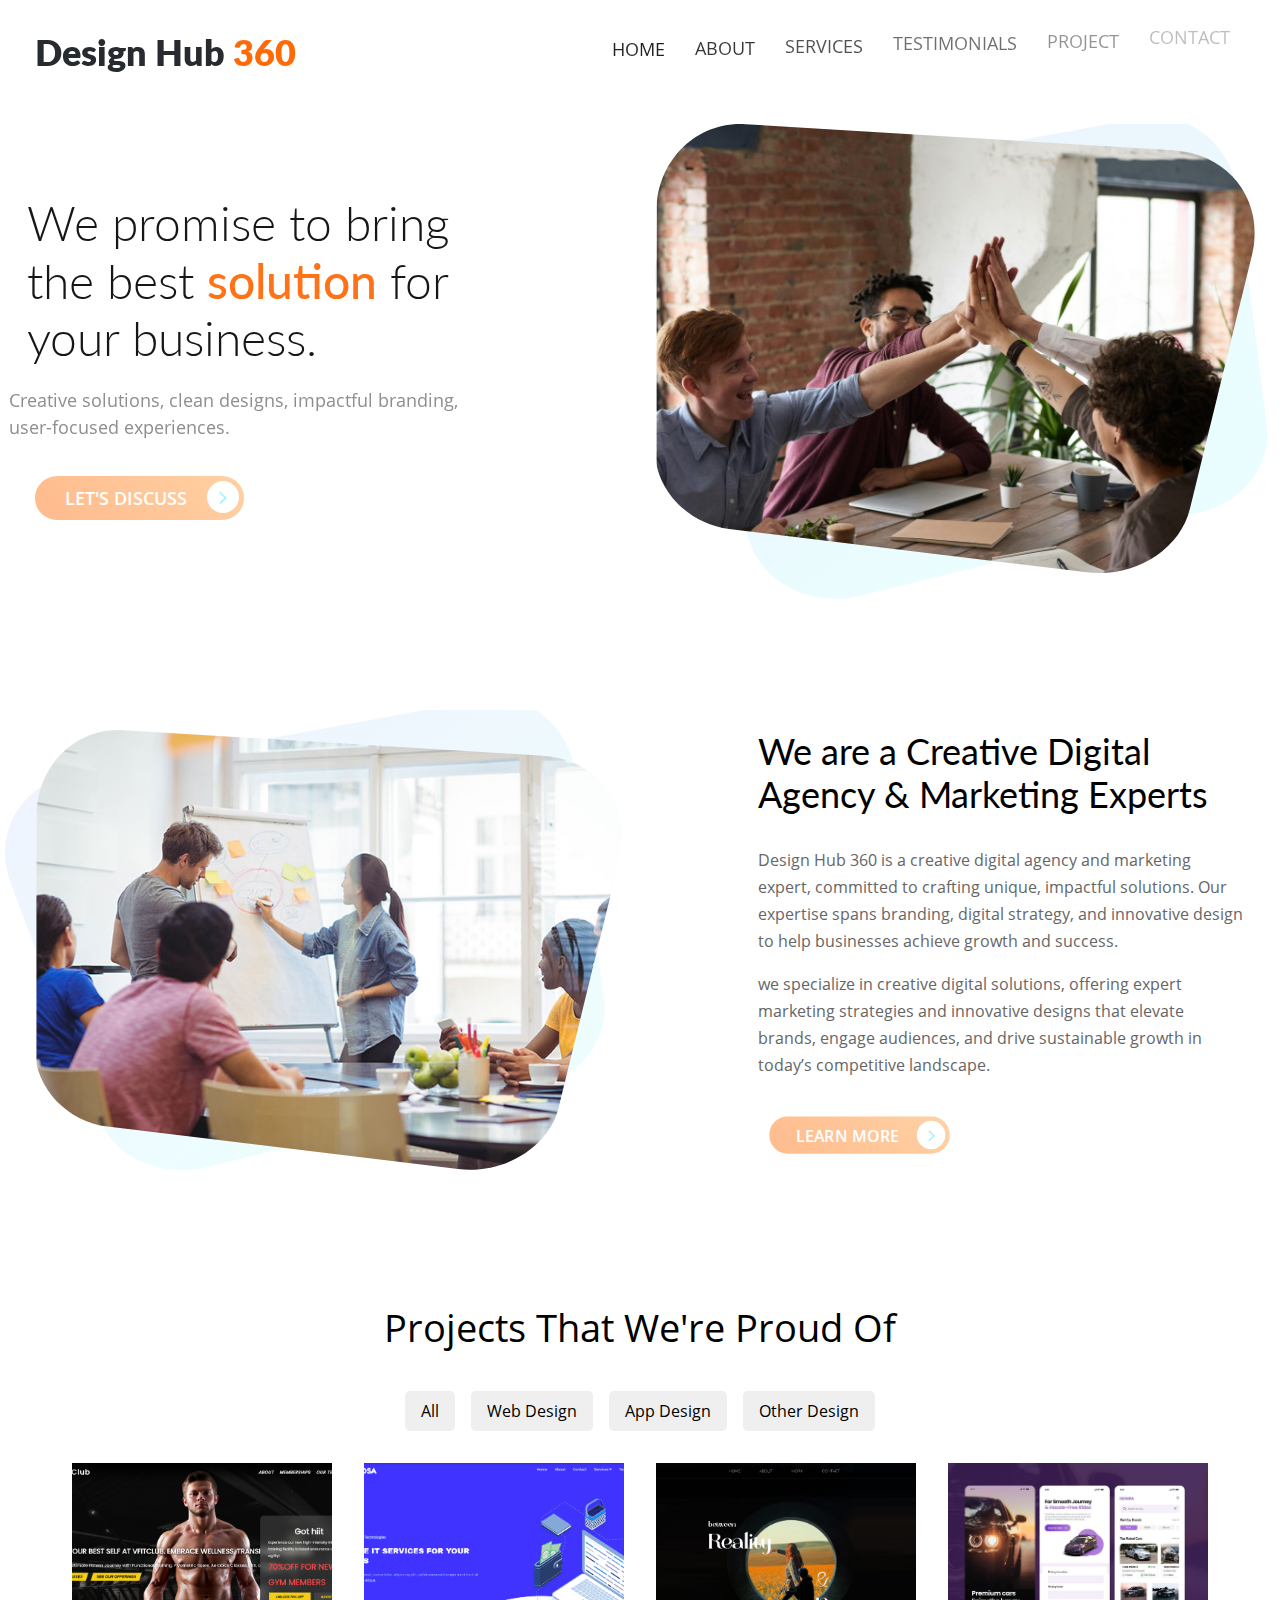
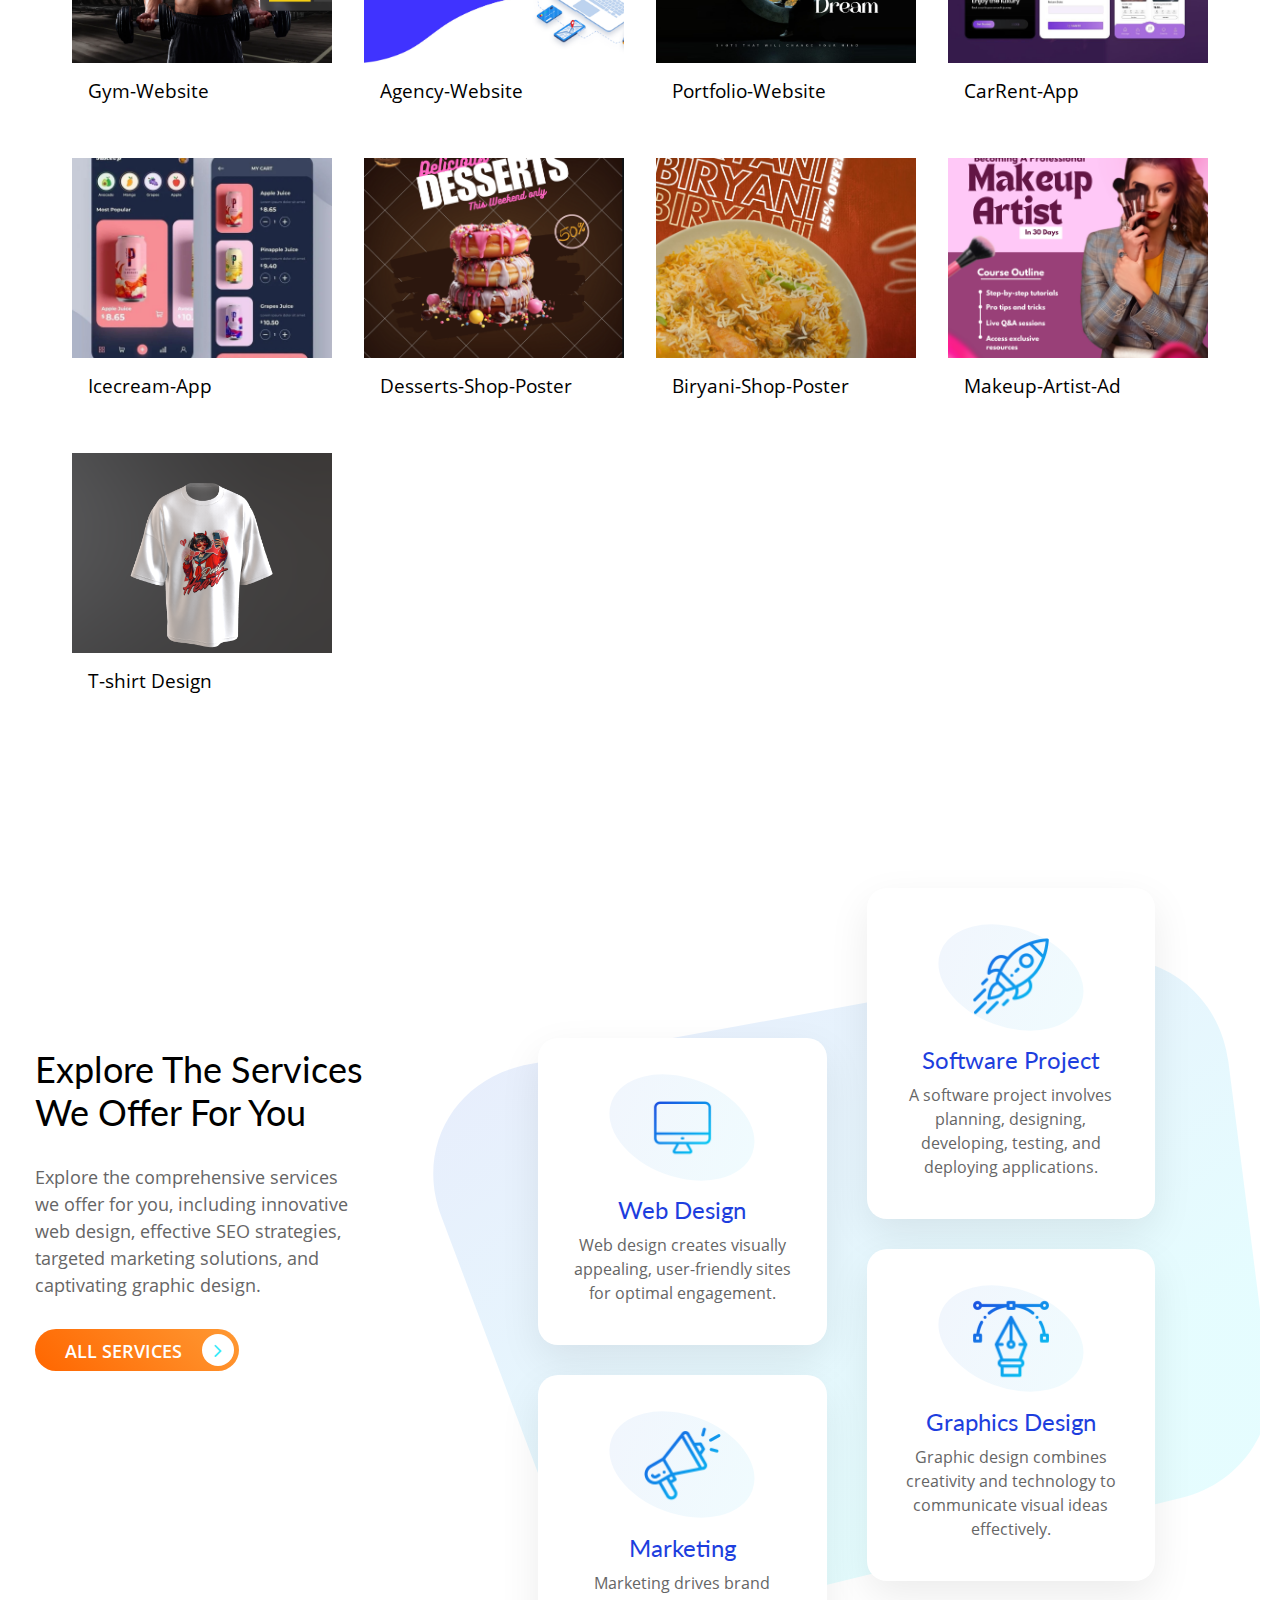
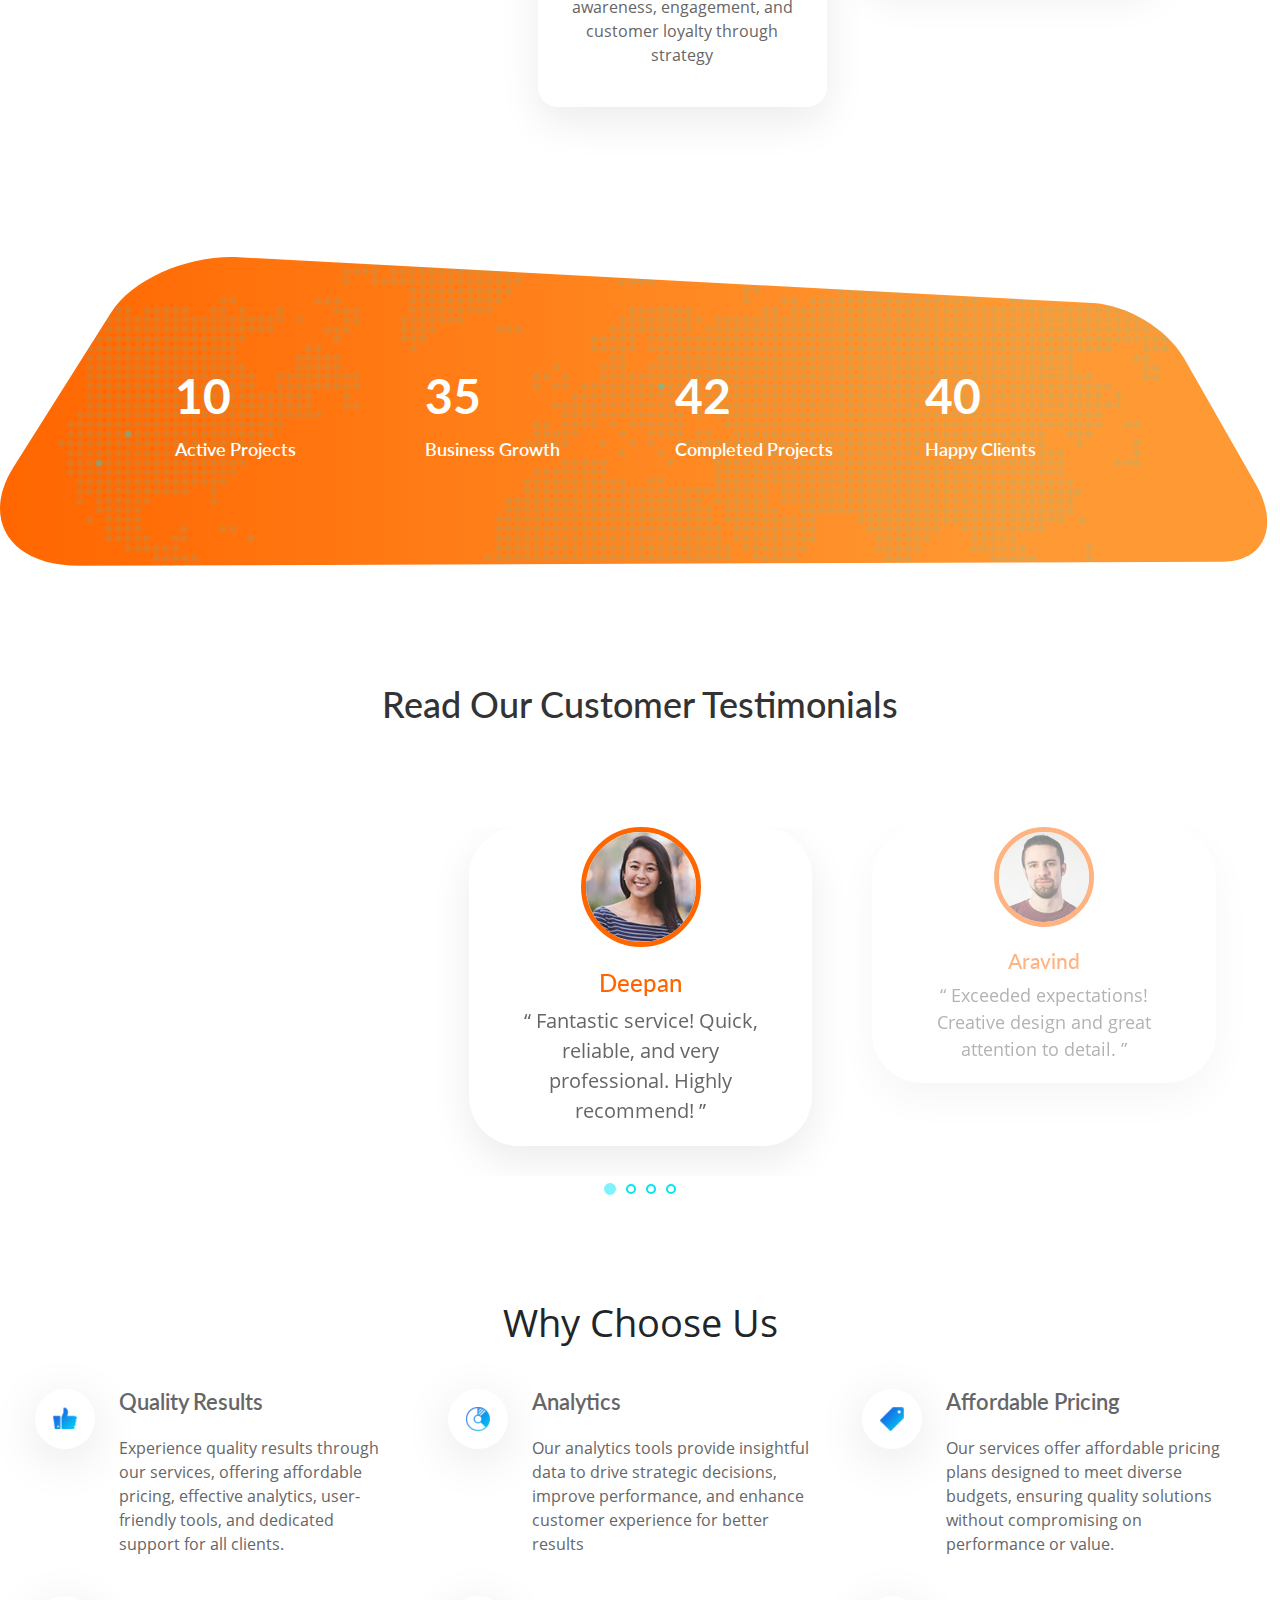
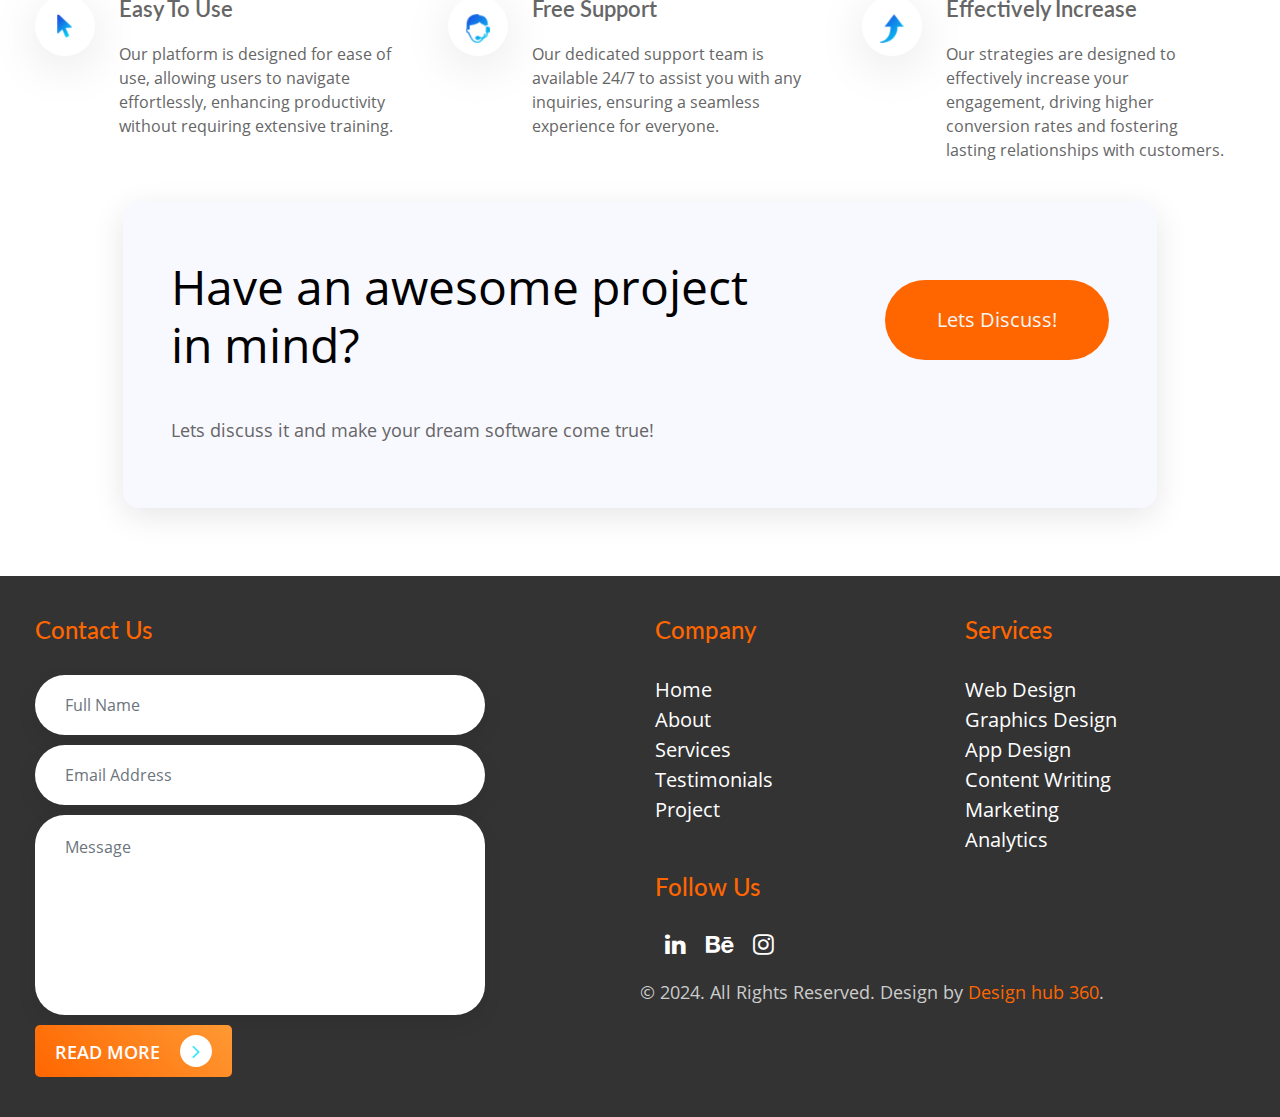
==== commit ea6eadfa: "Update index.html" ====
--- a/index.html
+++ b/index.html
@@ -31,7 +31,7 @@
                 { id: 5, title: "Icecream-App", category: "branding", image: "./project/ice cream app.jpg", description: "Welcome to our Ice Cream App, your go-to destination for delightful frozen treats delivered right to your door! Our app offers a curated selection of artisanal flavors, from classic vanilla to unique, seasonal creations, all crafted with high-quality ingredients. With a user-friendly interface, you can browse flavors, customize your order, and track delivery in real-time. We’ve included fun features like build-your-own sundaes, exclusive limited-edition flavors, and personalized recommendations based on your taste preferences. Our loyalty program lets you earn rewards with each scoop, making every order a little sweeter. Whether you're craving a midnight snack or planning a dessert party, our app brings the joy of ice cream straight to you. Dive into a world of flavors and treat yourself anytime, anywhere!", link: "#" },
                 { id: 6, title: "Desserts-Shop-Poster", category: "print", image: "./project/desserts poster.png", description: "Introducing our new Desserts Shop Poster, designed by Design Hub 360 to capture the essence of indulgence and creativity. This poster blends vibrant colors with eye-catching visuals, showcasing our irresistible treats in a fresh, modern layout that draws you in. Each dessert—from fluffy cakes to rich brownies and creamy cheesecakes—is highlighted with mouth-watering images that practically leap off the page. The design strategically places featured items and offers in a way that is both appealing and easy to navigate, ensuring customers instantly see our latest promotions like Buy 1, Get 1 Free. With stylish typography and playful accents, this poster embodies the joy of dessert, creating an inviting experience that speaks to every sweet tooth. Our unique design approach by Design Hub 360 ensures a memorable impression, making this poster perfect for attracting new customers and engaging loyal ones. Perfect for store displays, social media, and print, this design not only markets but also inspires customers to treat themselves. Step into our world of sweetness and let this poster tempt you to discover your next favorite dessert!", link: "https://www.instagram.com/p/DBkxBQWyfg2/?igsh=NGt6MGRqbmtrZWY0" },
                 { id: 7, title: "Biryani-Shop-Poster", category: "print", image: "./project/birynai.jpg", description: "Introducing the new Biryani Shop Poster, designed by Design Hub 360 to bring the rich, aromatic experience of our biryanis right to your doorstep. This innovative design combines vibrant colors and bold typography, ensuring our mouth-watering biryanis grab your attention instantly. Featuring high-quality images of our signature dishes, the poster showcases the authentic flavors and textures of our aromatic rice, tender meats, and freshly blended spices. The layout is clean and modern, with easy-to-read details about our special offers, including Buy 1, Get 1 Free on select combos.The design’s innovative use of textures and visuals brings the warmth and richness of biryani to life, making it impossible to resist. Each element is carefully crafted to highlight the authenticity and tradition behind every bite. The poster also emphasizes our commitment to quality, ensuring customers feel invited to indulge in an unforgettable meal. Perfect for both in-store displays and online marketing, this poster is a great way to bring customers into our world of flavor and tradition. Satisfy your cravings and let Design Hub 360’s creativity make every meal a feast for the eyes and the taste buds!", link: "https://www.instagram.com/p/DB_KQDzyaR0/?igsh=MWpyN2tlZWU2aWVmbQ%3D%3D" },
-                { id: 8, title: "Logo-Musicband", category: "print", image: "./project/music band logo.jpg", description: "Introducing our Music Band Logo, a unique design created to capture the essence of our band's energy, passion, and sound. The logo blends bold, dynamic typography with musical elements to create a modern and recognizable symbol that resonates with our audience. Its sleek, edgy design reflects our diverse genre and vibrant musical identity. Whether on stage or online, the logo is designed to stand out and make a statement, easily adaptable for merchandise, album covers, and promotional materials. With its strong visual appeal and memorable style, our logo embodies the spirit of our music and sets us apart in the industry.", link: "#" },
+                // { id: 8, title: "Logo-Musicband", category: "print", image: "./project/music band logo.jpg", description: "Introducing our Music Band Logo, a unique design created to capture the essence of our band's energy, passion, and sound. The logo blends bold, dynamic typography with musical elements to create a modern and recognizable symbol that resonates with our audience. Its sleek, edgy design reflects our diverse genre and vibrant musical identity. Whether on stage or online, the logo is designed to stand out and make a statement, easily adaptable for merchandise, album covers, and promotional materials. With its strong visual appeal and memorable style, our logo embodies the spirit of our music and sets us apart in the industry.", link: "#" },
                 { id: 9, title: "Makeup-Artist-Ad", category: "print", image: "./project/makeup poster.png", description: "Introducing the innovative Makeup Artist Ad, designed by Design Hub 360 to showcase the elegance and expertise of our makeup services. This ad blends sophisticated typography with a clean, modern layout, creating a striking visual that draws attention to your beauty transformation. Featuring vibrant images of makeup looks ranging from bridal glam to bold, creative styles, this design captures the artistry behind every brushstroke. The sleek design ensures our services are highlighted in a way that resonates with both first-timers and loyal clients. Each element is crafted to reflect the professionalism, quality, and personalized approach we bring to every client.From flawless skin to captivating eyes and lips, our ad emphasizes the attention to detail that sets us apart. With clear calls to action, special offers, and easy booking information, this ad is both informative and inspiring. Perfect for print or digital use, it’s designed to attract beauty lovers seeking an expert touch. Trust Design Hub 360’s innovative design to help elevate your brand and connect you with clients who want nothing but the best. Let your beauty shine with our expert makeup services!", link: "https://www.instagram.com/p/DB3HwntyUl7/?igsh=MWh0aG5kb3pwZThkeA%3D%3D" },
                 { id: 10, title: "T-shirt Design", category: "print", image: "./project/t-shite.png", description: "Introducing our innovative T-shirt design, crafted by Design Hub 360 to blend fashion, comfort, and creativity seamlessly. This design showcases a unique, modern aesthetic with eye-catching graphics and bold typography that make a statement. Our T-shirts are made with premium, soft fabrics to ensure comfort without compromising on style. With designs that cater to all tastes—whether minimalist, graphic, or trendy—there's something for everyone. The layout incorporates dynamic elements, ensuring that each design feels fresh and contemporary while remaining versatile for everyday wear.Design Hub 360’s attention to detail is evident in every stitch, offering a perfect fit and durable print. We’ve used cutting-edge techniques to bring intricate designs to life, ensuring longevity and vibrancy. Whether for casual outings, events, or as part of a unique collection, our T-shirts stand out in both comfort and style. Experience the fusion of creativity and quality with every wear, and let your wardrobe reflect your individuality.", link: "#" },
 
@@ -1055,4 +1055,4 @@
 <script src="js/main.js"></script>
 </body>
 
-</html>+</html>
